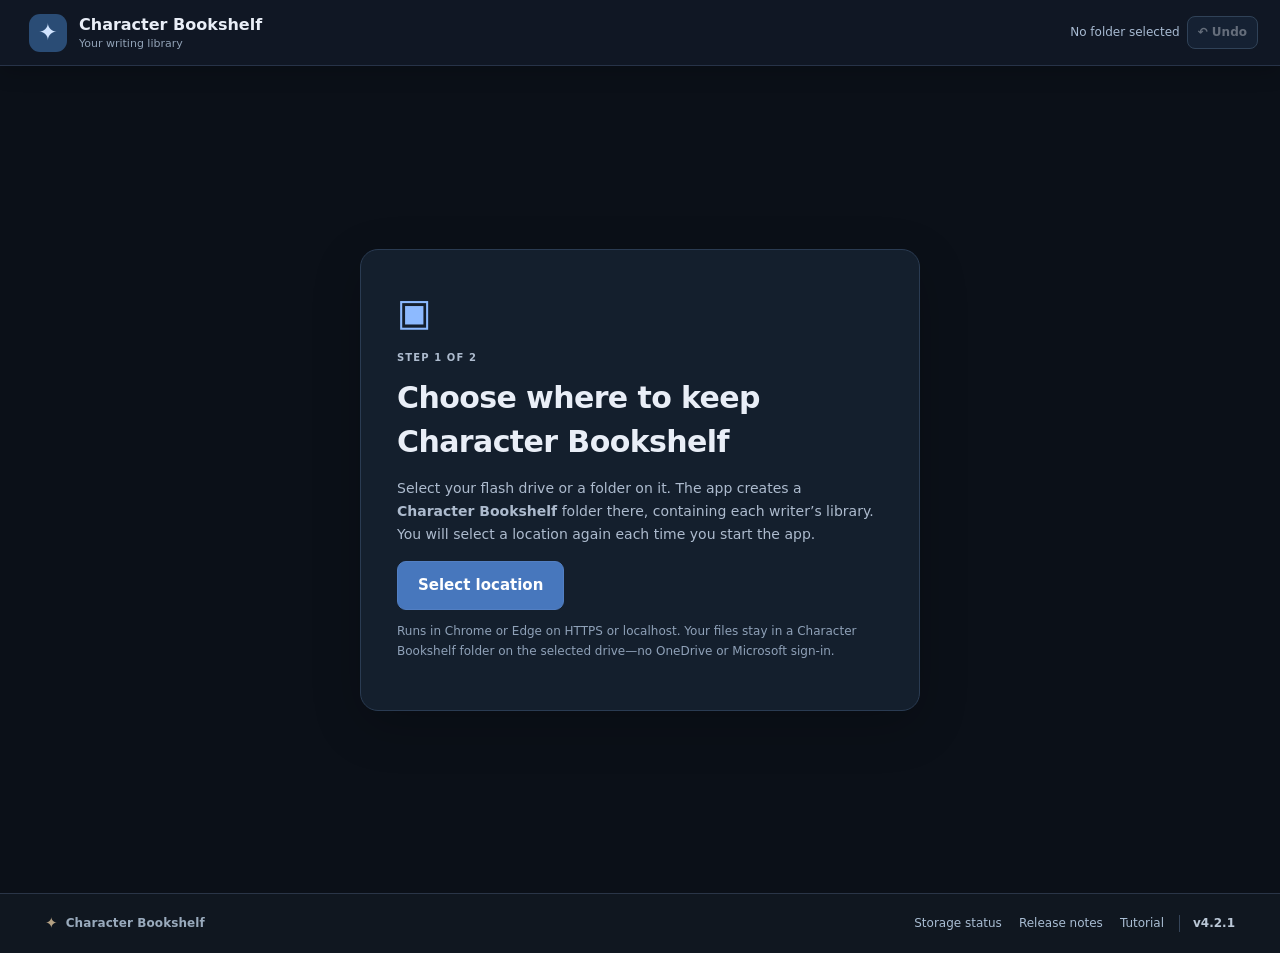
==== index.html @ 82665883 "Add files via upload" ====
<!doctype html>
<html lang="en">
<head>
  <meta charset="utf-8">
  <meta name="viewport" content="width=device-width, initial-scale=1">
  <meta name="theme-color" content="#0b1018">
  <title>Character Bookshelf</title>
  <link rel="stylesheet" href="styles.css?v=4.2.1">
  <script src="app.js?v=4.2.1" defer></script>
  <script src="series-v41.js?v=4.2.1" defer></script>
  <script src="manuscript-v41.js?v=4.2.1" defer></script>
  <script src="features-v412.js?v=4.2.1" defer></script>
  <link rel="stylesheet" href="mobile-v413.css?v=4.2.1">
  <script src="mobile-v413.js?v=4.2.1" defer></script>
  <link rel="stylesheet" href="ui-v414.css?v=4.2.1">
  <script src="ui-v414.js?v=4.2.1" defer></script>
  <link rel="stylesheet" href="maps-host-v420.css?v=4.2.1">
  <script src="maps-host-v420.js?v=4.2.1" defer></script>
</head>
<body>
  <header class="topbar">
    <button class="brand brandHome" id="brandHomeBtn" type="button" title="Return to Bookshelf" aria-label="Return to the current writer’s bookshelf"><span class="brand-icon">✦</span><span class="brandWords"><strong>Character Bookshelf</strong><small>Your writing library</small></span></button>
    <div class="topactions">
      <span id="saveStatus" class="status" role="status" aria-live="polite">No folder selected</span><span id="recoveryMeter" class="recoveryMeter hidden" title="Temporary RAM recovery snapshot usage"></span>
      <button id="storageStatusBtn" class="quiet hidden" type="button" title="View connection, snapshot, and pending saves">◉ Storage status</button>
      <button id="globalSearchBtn" type="button" class="quiet hidden">⌕ Search library</button>
      <button id="refreshViewBtn" type="button" class="quiet hidden" title="Reload this view from your USB folder without starting over">↻ Refresh view</button>
      <button id="undoBtn" type="button" class="undoTopButton" disabled title="Undo the last reversible action on this page">↶ Undo</button>
      <button id="retrySaveBtn" class="warning hidden" type="button">Retry save</button>
      <button id="downloadUnsavedBtn" class="quiet hidden" type="button">Download unsaved profile</button>
      <button id="topSwitchWriterBtn" class="quiet hidden" type="button">⇄ Switch writer</button>
      <button id="backupBtn" class="quiet hidden" type="button">Backup &amp; restore</button>
      <button id="changeFolderBtn" class="quiet hidden" type="button">Change folder</button>
    </div>
  </header>
  <script>
  /* Keep fixed toolbar spacing synchronized with its actual rendered height.
     This is particularly important when buttons wrap on narrow screens. */
  (() => {
    const bar = document.querySelector('.topbar');
    if (!bar) return;
    const updateTopbarHeight = () => {
      const measured = Math.ceil(bar.getBoundingClientRect().height);
      if (measured > 0) document.documentElement.style.setProperty('--bookshelf-topbar-height', measured + 'px');
    };
    if (typeof ResizeObserver !== 'undefined') new ResizeObserver(updateTopbarHeight).observe(bar);
    window.addEventListener('resize', updateTopbarHeight, { passive: true });
    updateTopbarHeight();
  })();
  </script>

  <section id="startup" class="startup">
    <div class="startcard" id="folderStep">
      <div class="stepIcon">▣</div>
      <p class="eyebrow">STEP 1 OF 2</p>
      <h1>Choose where to keep Character Bookshelf</h1>
      <p>Select your flash drive or a folder on it. The app creates a <strong>Character Bookshelf</strong> folder there, containing each writer’s library. You will select a location again each time you start the app.</p>
      <button class="primary large" id="selectFolderBtn" type="button">Select location</button>
      <p class="helper">Runs in Chrome or Edge on HTTPS or localhost. Your files stay in a Character Bookshelf folder on the selected drive—no OneDrive or Microsoft sign-in.</p>
      <p id="folderError" class="errorText hidden" role="alert"></p>
    </div>
    <div class="startcard hidden" id="writerStep">
      <div class="eyebrow">STEP 2 OF 2</div>
      <h1>Who's writing?</h1>
      <p>Library folder: <strong id="folderName"></strong></p>
      <div class="writergrid" id="writerGrid"></div>
      <button id="newWriterBtn" type="button" class="quiet wide">＋ Create writer profile</button>
      <button id="gettingStartedBtn" type="button" class="textButton">▤ Getting Started Tutorial</button>
      <p class="helper">Writer profiles organize files; they are not password-protected accounts.</p>
      <button id="reselectFolderBtn" type="button" class="textButton">Choose a different folder</button>
    </div>
  </section>

  <div id="workspace" class="workspace hidden">
    <aside class="sidebar">
      <div id="editorSideTools" class="editorSideTools">
        <div class="sidebarBlock">
          <div class="eyebrow">CHARACTER PROFILE</div>
          <button class="sideButton" id="editorBackCharactersBtn" type="button">← All characters</button>
          <button class="sideButton" id="editorTreeBtn" type="button">♧ Character tree</button>
          <button class="sideButton" id="editorTimelineBtn" type="button">▦ Timeline</button>
          <button class="sideButton" id="editorBackBookshelfBtn" type="button">▤ Bookshelf</button>
        </div>
        <div class="sidebarBlock">
          <div class="eyebrow">JUMP TO SECTION</div>
          <button type="button" class="sideButton" data-jump="basic">Basic Information</button>
          <button type="button" class="sideButton" data-jump="personality">Personality</button>
          <button type="button" class="sideButton" data-jump="background">Background</button>
          <button type="button" class="sideButton" data-jump="relationships">Relationships</button>
          <button type="button" class="sideButton" data-jump="story">Story Information</button>
          <button type="button" class="sideButton" data-jump="freeform">Freeform Notes</button>
        </div>
        <div class="sidebarBlock">
          <div class="eyebrow">EXPORT THIS CHARACTER</div>
          <button id="exportPdfCharacterBtn" class="sideButton" type="button">↓ PDF / Print</button>
          <button id="exportDocxCharacterBtn" class="sideButton" type="button">↓ Word (.docx)</button>
        </div>
      </div>
      <div class="sidebarLibraryTools">
      <div class="sidebarBlock">
        <div class="eyebrow">WRITER</div>
        <div class="writerHeading"><span class="writerAvatar" id="writerInitial">A</span><strong id="currentWriter">Writer</strong></div>
        <button id="bookshelfBtn" class="sideButton bookshelfNav" type="button">▤ My bookshelf</button>
        <button id="seriesNavBtn" class="sideButton" type="button">◇ Series</button>
        <button id="switchWriterBtn" class="sideButton" type="button">⇄ Switch writer</button>
      </div>
      <div class="sidebarBlock">
        <label class="eyebrow" for="novelSelect">CURRENT NOVEL</label>
        <select id="novelSelect"></select>
        <button id="novelCharactersBtn" class="sideButton" type="button">☷ All characters</button>
        <button id="newNovelBtn" class="sideButton" type="button">＋ New novel</button>
      </div>
      <div class="sidebarBlock">
        <div class="between"><label class="eyebrow" for="searchInput">CHARACTERS</label><span class="count" id="characterCount">0</span></div>
        <input id="searchInput" type="search" placeholder="Search characters…">
        <button id="newCharacterBtn" class="sideButton" type="button">＋ New character</button>
      </div>
      <div id="characterList" class="characterList"></div>
      <div class="sidebarFooter">Files are saved in your selected folder.<br>Unplug your drive only after you see <strong>Saved</strong>.</div>
      </div>
    </aside>
    <main class="mainPanel">
      <section id="bookshelfView" class="bookshelfView hidden" aria-labelledby="shelfTitle">
        <div class="pageKicker">YOUR PERSONAL LIBRARY</div>
        <div class="shelfHeading">
          <div>
            <h1 id="shelfTitle">Your Bookshelf</h1>
            <p id="shelfSubtitle">Your novels, characters, and stories in one place.</p>
          </div>
          <div class="shelfActionGroup"><button id="bookshelfSeriesBtn" class="quiet" type="button">◇ Series</button><button id="bookshelfNewNovelBtn" class="primary" type="button">＋ New novel</button></div>
        </div>
        <section class="recentBox" aria-labelledby="recentHeading"><div class="recentHeading"><h2 id="recentHeading">Recently worked on</h2><span class="muted">Your latest saved characters</span></div><div id="recentCharacters" class="recentGrid"><p class="muted">Loading recent characters…</p></div></section><div id="shelfBooks" class="shelfBooks"></div>
        <div class="shelfHelp">Select a book to open its character collection. Your work remains in the folder you selected.</div>
      </section>
      <section id="seriesView" class="seriesView hidden" aria-labelledby="seriesTitle">
        <nav class="profileNav"><button type="button" id="seriesBackShelfBtn" class="textButton">Bookshelf</button><span class="navSep">/</span><span class="navNow" aria-current="page">Series</span></nav>
        <div class="seriesHeading"><div><p class="pageKicker">CONNECTED BOOKS · ONE WRITER</p><h1 id="seriesTitle">Novel Series</h1><p class="muted">Group books, copy characters independently, and view their combined timelines.</p></div><button id="newSeriesBtn" type="button" class="primary">＋ New series</button></div>
        <nav id="seriesList" class="seriesList" aria-label="Choose a series"></nav>
        <div id="seriesDetails" class="seriesDetails"></div>
      </section>
      <section id="novelView" class="novelView hidden" aria-labelledby="novelViewTitle">
        <button id="novelBackToShelfBtn" class="textButton pageBack" type="button">← Back to bookshelf</button>
        <div class="pageKicker" id="novelViewKicker">NOVEL</div>
        <div class="novelHeading">
          <div>
            <div id="novelTitleControl" class="novelTitleControl"><button id="novelTitleEditBtn" class="novelTitleEditBtn" type="button" title="Edit this novel title"><h1 id="novelViewTitle">Novel</h1><span class="editPencil" aria-hidden="true">✎</span></button><form id="novelTitleEditForm" class="novelTitleEditForm hidden"><input id="novelTitleInput" type="text" maxlength="160" aria-label="New novel title" required><button type="submit" class="primary">Save</button><button type="button" id="novelTitleCancel" class="quiet">Cancel</button></form></div>
            <p id="novelViewSubtitle">Your characters</p>
          </div>
          <div class="novelActions">
            <label class="quiet fileLabel" for="coverInput">↑ Upload cover</label>
            <input id="coverInput" type="file" accept="image/png,image/jpeg,image/webp" hidden>
            <button id="removeCoverBtn" class="quiet" type="button">Remove cover</button>
            <button id="importCharacterNovelBtn" class="quiet" type="button">⇩ Import character</button>
            <button id="novelViewDeleteBookBtn" class="dangerOutline" type="button">Delete book</button>
            <button id="novelViewNewCharacterBtn" class="primary" type="button">＋ New character</button>
          </div>
        </div>
        <div class="collectionHeading"><h2>Characters</h2><label class="gallerySortLabel" for="gallerySort">Sort <select id="gallerySort"><option value="name">Name (A–Z)</option><option value="newest">Recently created</option><option value="updated">Recently updated</option></select></label><button id="novelTreeBtn" class="treeNavButton" type="button">♧ Character tree</button><button id="novelTimelineBtn" class="treeNavButton" type="button">▦ Timeline</button><button id="novelManuscriptBtn" class="treeNavButton" type="button">▤ Manuscript</button><button id="novelNotesBtn" class="treeNavButton" type="button">✎ Novel notes</button><button id="novelWorldMapsBtn" class="treeNavButton" type="button">♧ World maps</button><span id="novelCharacterCount" class="count">0</span><div class="spacer"></div><button id="exportPdfNovelBtn" class="quiet" type="button">↓ Export PDF</button><button id="exportDocxNovelBtn" class="quiet" type="button">↓ Export Word</button></div>
        <div class="characterTagFilter"><label for="galleryTagFilter">Filter by tag</label><select id="galleryTagFilter"><option value="">All characters</option></select></div><div id="characterDropZone" class="fileDropZone smallFileDropZone" role="group" aria-label="Drop a character JSON file"><strong>Drop character JSON here</strong><span>Or select Import character above · review before saving</span></div><div id="characterGallery" class="characterGallery"></div>
      </section>
      <section id="novelNotesView" class="novelNotesView hidden" aria-labelledby="novelNotesTitle">
        <nav class="profileNav"><button id="notesBackBtn" class="textButton" type="button">All characters</button><span class="navSep">/</span><span class="navNow" aria-current="page">Novel Notes</span></nav>
        <div class="notesHeading"><div><p class="pageKicker">NOVEL WORKSPACE</p><h1 id="novelNotesTitle">Novel Notes</h1><p class="muted">General notes for this novel. Stored separately from your manuscript and character profiles.</p></div><button type="button" id="newNovelNoteBtn" class="primary">＋ Add note</button></div>
        <div id="novelNotesList" class="novelNotesList"></div>
      </section>
      <section id="treeView" class="treeView hidden" aria-labelledby="treeViewTitle">
        <div class="treeBreadcrumb">
          <button id="treeShelfBtn" class="textButton" type="button">Bookshelf</button>
          <span class="navSep">/</span>
          <button id="treeCharactersBtn" class="textButton" type="button">All characters</button>
          <span class="navSep">/</span><span>Character tree</span><span class="navSep">/</span><button id="treeTimelineBtn" class="textButton" type="button">Timeline</button>
        </div>
        <div class="treeHeading">
          <div><p class="pageKicker">RELATIONSHIPS · VISUAL MAP</p><h1 id="treeViewTitle">Character Tree</h1>
            <p id="treeIntro">All characters appear automatically. Connect them through their relationship profiles, then arrange them here.</p></div>
          <div class="treeHeadingActions"><button id="exportTreePngBtn" class="quiet" type="button">↓ PNG</button><button id="exportTreePdfBtn" class="quiet" type="button">↓ PDF / Print</button><button id="treeAutoLayoutBtn" class="quiet" type="button">↻ Automatic layout</button></div>
        </div>
        <div class="treeInstructions"><span class="treeDot"></span><span>Drag to move; drop a card onto another card to link them. Click a name to open its profile.</span><span id="treeSaveLabel" class="treeSaveLabel">Layout ready</span></div>
        <div id="treeViewport" class="treeViewport" tabindex="0" aria-label="Scrollable character relationship tree">
          <div id="treeStage" class="treeStage"><svg id="treeLines" xmlns="http://www.w3.org/2000/svg" aria-hidden="true"></svg><div id="treeNodes"></div></div>
        </div>
        <details id="treeLegend" class="treeLegend"><summary>Relationship color legend <span class="legendHint">Show all relationship types</span></summary><div id="treeLegendItems" class="treeLegendItems"></div></details>
        <div class="treeEditPanel">
          <div class="treeEditTitle"><div><h2>Edit connections</h2><p>Connections from the character profiles appear automatically. Set what they mean here, or add and remove connections.</p></div></div>
          <div id="treeConnectionList" class="treeConnectionList"></div>
          <div class="treeConnectForm">
            <label>From character<select id="treeFrom"></select></label>
            <fieldset class="treeTargetsField"><legend>Link to characters (choose as many as you want)</legend><div id="treeTargets" class="treeTargets" role="group" aria-label="Target characters"></div></fieldset>
            <label>Relationship<select id="treeNewType"></select></label>
            <button id="treeConnectBtn" class="primary" type="button">+ Link selected</button>
          </div>
          <p class="treeFootnote">You can link one character to any number of characters. For directional relationships, “parent of” means the first character is the parent of the selected characters. Relationships and notes stay in the characters’ USB JSON files; dragged positions are saved separately in this novel’s <code>character-tree.json</code>.</p>
        </div>
      </section>
      <section id="timelineView" class="timelineView hidden" aria-labelledby="timelineViewTitle">
        <div class="profileNav"><button id="timelineShelfBtn" class="textButton" type="button">Bookshelf</button><span class="navSep">/</span><button id="timelineCharsBtn" class="textButton" type="button">All characters</button><span class="navSep">/</span><button id="timelineTreeBtn" class="textButton" type="button">Character tree</button><span class="navSep">/</span><span>Timeline</span></div>
        <div class="novelHeading"><div><p class="pageKicker">STORY CHRONOLOGY</p><h1 id="timelineViewTitle">Timeline</h1><p>Events added in character profiles appear here automatically. Add your own events, choose the people involved, and set the order.</p></div><button id="addTimelineEventBtn" type="button" class="primary">＋ Add Event</button></div>
        <div class="timelineToolbar"><div class="timelineModes"><button id="timelineAllMode" type="button" class="timelineMode selected">All Characters</button><button id="timelineCharacterMode" type="button" class="timelineMode">By Character</button></div><label id="timelineFilterWrap" class="hidden">Character <select id="timelineCharacterFilter"></select></label><span id="timelineEventCount" class="count"></span></div>
        <div id="timelineEntries" class="timelineEntries"></div>
        <p class="timelineTip">Date is optional. Events with known years are grouped chronologically; within a year, use the arrows to change the order. Relative or undated events are kept in a separate group. No story events are generated from freeform notes automatically.</p>
      </section>
      <section id="manuscriptView" class="manuscriptView hidden" aria-labelledby="manuscriptTitle">
        <nav class="profileNav" aria-label="Manuscript navigation"><button id="manuscriptShelfBtn" class="textButton" type="button">Bookshelf</button><span class="navSep">/</span><button id="manuscriptNovelBtn" class="textButton" type="button">All characters</button><span class="navSep">/</span><span class="navNow" aria-current="page">Manuscript</span></nav>
        <div class="manuscriptHeading"><div><p class="pageKicker">NOVEL REFERENCE · READ ONLY</p><h1 id="manuscriptTitle">Manuscript</h1><p id="manuscriptDescription" class="muted">Read an imported copy. Your working draft stays untouched.</p></div><div class="manuscriptActions"><label class="quiet fileLabel" for="manuscriptFileInput" id="manuscriptImportLabel">↑ Import manuscript</label><input id="manuscriptFileInput" type="file" accept=".docx,.pdf,.txt,application/pdf,text/plain,application/vnd.openxmlformats-officedocument.wordprocessingml.document" hidden><button id="manuscriptRemoveBtn" type="button" class="dangerOutline hidden">Remove copy</button></div></div>
        <div id="manuscriptDropZone" class="fileDropZone" role="group" aria-label="Drop manuscript PDF, Word, or text file"><strong>Drop a manuscript here</strong><span>PDF · DOCX · TXT — or use the Import manuscript button above</span></div>
        <div id="manuscriptEmpty" class="manuscriptEmpty"><div class="bigGlyph">▤</div><h2>No manuscript imported</h2><p>Import a DOCX, PDF, or TXT file to read a separate copy within this novel. Your original remains unchanged.</p><label class="primary fileLabel" for="manuscriptFileInput">↑ Import manuscript</label></div>
        <div id="manuscriptReady" class="manuscriptReady hidden">
          <div class="manuscriptFileInfo"><div><strong id="manuscriptFileName"></strong><span id="manuscriptFileDetails" class="muted"></span></div><span class="readOnlyPill">◈ Read only</span></div>
          <div class="manuscriptReaderShell"><div class="manuscriptMain">
          <div id="manuscriptTextLayout" class="manuscriptTextLayout">
            <aside class="manuscriptChapters"><div class="readerAsideHeading">CONTENTS</div><div id="manuscriptChapters"></div></aside>
            <div class="readingWorkspace"><div class="readingToolbar"><span id="manuscriptChapterIndicator">Reading view</span><div class="readerTextControls"><button id="readerSmallerBtn" type="button" class="quiet" aria-label="Decrease font size">A−</button><button id="readerLargerBtn" type="button" class="quiet" aria-label="Increase font size">A+</button></div></div><div id="manuscriptText" class="manuscriptText" tabindex="0" aria-label="Read-only manuscript text"></div></div>
          </div>
          <div id="manuscriptPdfLayout" class="manuscriptPdfLayout hidden"><div class="readingToolbar"><span>PDF · Original page layout</span><div class="readerPageControls"><label>Page <input id="manuscriptPdfPage" type="number" min="1" value="1" aria-label="PDF page number"></label><button id="manuscriptPdfGo" type="button" class="quiet">Go</button><button id="manuscriptPdfOpen" type="button" class="quiet">Open in new tab</button></div></div><iframe id="manuscriptPdfFrame" title="Read-only PDF manuscript viewer"></iframe><p class="helper">Use the PDF viewer's built-in page and bookmark controls where available.</p></div>
          </div>
          <aside id="manuscriptMentionsPanel" class="manuscriptMentionsPanel" aria-label="Character mentions">
            <div class="readerAsideHeading">CHARACTERS IN THIS NOVEL</div>
            <p id="manuscriptMentionsIntro" class="muted">Select a character to find manuscript mentions.</p>
            <div id="manuscriptCharacterList" class="manuscriptCharacterList"></div>
            <div class="manuscriptMatchesHeading"><strong id="manuscriptMatchCounter">Select a character</strong><div><button id="manuscriptPrevMatch" type="button" class="quiet" disabled aria-label="Previous mention">↑</button><button id="manuscriptNextMatch" type="button" class="quiet" disabled aria-label="Next mention">↓</button></div></div>
            <div id="manuscriptMentionList" class="manuscriptMentionList"></div>
          </aside></div>
          <section id="annotationPanel" class="annotationPanel" aria-label="Manuscript notes">
            <div class="annotationHeading"><h2>Manuscript notes</h2><div><button id="addPassageNote" class="quiet" type="button">＋ Passage note</button><button id="addChapterNote" class="quiet" type="button">＋ Chapter / page note</button><button id="exportAnnotatedBtn" class="quiet" type="button">↓ Export annotated PDF</button></div></div>
            <p class="muted" id="annotationHint">Select text in the manuscript to attach a passage note, or create a chapter note. Notes never modify the source document.</p>
            <div id="annotationList" class="annotationList"></div>
          </section>
          <div id="manuscriptReaderStatus" class="readerStatus" role="status"></div>
        </div>
      </section>
      <section id="librarySearchView" class="librarySearchView hidden" aria-labelledby="librarySearchTitle">
        <div class="profileNav"><button id="searchShelfBtn" class="textButton" type="button">Bookshelf</button><span class="navSep">/</span><span>Search library</span></div>
        <p class="pageKicker">WRITER LIBRARY</p><h1 id="librarySearchTitle">Universal Search</h1>
        <p>Search character names, profile fields, notes, relationships, and timeline events across this writer's books.</p>
        <div class="searchBar"><input id="globalSearchInput" type="search" placeholder="Search characters and events…" aria-label="Search across this writer's library"><button id="runSearchBtn" type="button" class="primary">Search</button></div>
        <div id="searchResults" class="searchResults"><p class="muted">Enter a term to start searching your USB library.</p></div>
      </section>
      <div id="emptyView" class="emptyView">
        <div class="bigGlyph">✦</div>
        <h1 id="emptyTitle">Your writing library</h1>
        <p id="emptyDescription">Create a novel to get started.</p>
        <button id="emptyAction" class="primary" type="button">Create a novel</button>
      </div>
      <section id="editor" class="editor hidden">
        <div class="profileNav">
          <button id="profileShelfBtn" class="textButton" type="button">Bookshelf</button>
          <span class="navSep">/</span>
          <span id="profileBookName" class="navBook">Novel</span>
          <span class="navSep">/</span>
          <button id="profileNovelBtn" class="textButton" type="button">All characters</button>
          <span class="navSep">/</span>
          <button id="profileTreeBtn" class="textButton" type="button">Character tree</button>
          <span class="navSep">/</span><button id="profileTimelineBtn" class="textButton" type="button">Timeline</button>
          <span class="navSep">/</span>
          <span id="profileNavName" class="navNow">Character</span>
        </div>
        <div class="characterHeader">
          <div class="portrait" id="portrait" aria-label="Character portrait"><span class="silhouette">♟</span></div>
          <div class="characterTitle">
            <div class="eyebrow">CHARACTER PROFILE</div>
            <h1 id="characterName">Character</h1>
            <div class="timestamp" id="lastSavedLabel"></div>
            <div class="portraitActions">
              <label class="quiet fileLabel" for="portraitInput">Upload portrait</label>
              <input id="portraitInput" type="file" accept="image/png,image/jpeg,image/webp" hidden>
              <button id="removePortraitBtn" type="button" class="textButton">Remove portrait</button>
            </div>
          </div>
          <div class="profileHeaderActions"><button id="importCharacterProfileBtn" class="quiet" type="button">⇩ Import updates</button><button id="revisionHistoryBtn" class="quiet" type="button">↶ Revision history</button><button id="deleteCharacterBtn" class="dangerText" type="button">Delete character</button></div>
        </div>
        <div id="sections"></div>
      </section>
    </main>
  </div>

  <input id="characterImportFile" type="file" accept=".json,application/json" hidden>
  <dialog id="importMatchDialog" class="importMatchDialog" aria-labelledby="importMatchTitle">
    <div class="dialogBody">
      <h2 id="importMatchTitle">Check possible matches</h2>
      <p id="importMatchDescription" class="helper"></p>
      <div id="importMatchList" class="importMatchList"></div>
      <div class="dialogActions"><button id="importMatchCancel" type="button" class="quiet">Cancel</button><button id="importMatchCreate" type="button" class="primary">Create new instead</button></div>
    </div>
  </dialog>
  <dialog id="importCompareDialog" class="importFullDialog" aria-labelledby="importCompareTitle">
    <div class="importDialogBody">
      <div class="importDialogHeading"><div><p class="eyebrow">CHARACTER IMPORT · REVIEW ONLY</p><h2 id="importCompareTitle">Compare character</h2><p id="importCompareHint" class="helper"></p></div><button id="importCompareClose" type="button" class="quiet">Cancel</button></div>
      <div class="importCompareColumnTitles"><strong>Existing profile <span>(editable draft)</span></strong><strong>Proposed update <span>(read-only · copyable)</span></strong></div>
      <div id="importComparisonFields" class="importComparisonFields"></div>
      <div class="importFooter"><p id="importCompareStatus" role="status">Nothing is saved until you choose Save changes.</p><div class="dialogActions"><button id="importCompareCreateDifferent" type="button" class="quiet">Create as new character</button><button id="importCompareCancel" type="button" class="quiet">Cancel</button><button id="importCompareSave" type="button" class="primary">Save changes to USB</button></div></div>
    </div>
  </dialog>
  <dialog id="importNewDialog" class="importFullDialog" aria-labelledby="importNewTitle">
    <div class="importDialogBody">
      <div class="importDialogHeading"><div><p class="eyebrow">CHARACTER IMPORT · UNSAVED DRAFT</p><h2 id="importNewTitle">New Character Editor</h2><p class="helper">Review and edit these fields. The character is created only when you select Save new character.</p></div><button id="importNewClose" type="button" class="quiet">Cancel</button></div>
      <div id="importNewFields" class="importNewFields"></div>
      <div class="importFooter"><p id="importNewStatus" role="status">No character file has been created.</p><div class="dialogActions"><button id="importNewCancel" type="button" class="quiet">Cancel</button><button id="importNewSave" type="button" class="primary">Save new character</button></div></div>
    </div>
  </dialog>
  <dialog id="deleteWriterDialog" class="deleteDialog" aria-labelledby="deleteWriterHeading">
    <div class="deleteDialogBody">
      <div class="deleteWarningIcon" aria-hidden="true">!</div>
      <h2 id="deleteWriterHeading">Permanently delete writer?</h2>
      <p>Delete <strong id="deleteWriterName"></strong> and every book, character, portrait, timeline, tree, and revision belonging to this writer?</p>
      <p class="deleteWarningText">There is no Undo for this action. Back up this writer first. A failed USB deletion may leave a partially removed folder that needs inspection.</p>
      <label class="deleteWriterLabel">Type the exact writer name to confirm
        <input id="deleteWriterConfirmInput" type="text" autocomplete="off" spellcheck="false" aria-label="Type the exact writer name to delete">
      </label>
      <div class="dialogActions"><button id="cancelDeleteWriterBtn" class="quiet" type="button">Cancel</button><button id="confirmDeleteWriterBtn" class="dangerConfirm" type="button" disabled>Delete writer and all data</button></div>
    </div>
  </dialog>
  <dialog id="nameDialog">
    <form method="dialog" id="nameForm" class="dialogBody">
      <h2 id="nameDialogTitle">New item</h2>
      <label id="nameDialogLabel" for="nameInput">Name</label>
      <input id="nameInput" maxlength="100" required autocomplete="off">
      <p id="nameDialogHint" class="helper"></p>
      <div class="dialogActions">
        <button value="cancel" class="quiet" type="button" id="cancelNameBtn">Cancel</button>
        <button value="ok" class="primary" type="submit">Create</button>
      </div>
    </form>
  </dialog>
  <dialog id="deleteDialog" class="deleteDialog" aria-labelledby="deleteDialogTitle" aria-describedby="deleteDialogDescription">
    <div class="deleteDialogBody">
      <div class="deleteWarningIcon" aria-hidden="true">!</div>
      <h2 id="deleteDialogTitle">Are you sure?</h2>
      <p id="deleteDialogDescription"></p>
      <p class="deleteWarningText">This action is permanent. Files deleted from the flash drive may not be recoverable. Make a backup first if you might need them again.</p>
      <div class="dialogActions">
        <button id="cancelDeleteBtn" class="quiet" type="button">Cancel</button>
        <button id="confirmDeleteBtn" class="dangerConfirm" type="button">Yes, delete</button>
      </div>
    </div>
  </dialog>
  <dialog id="treeDropDialog" class="treeDropDialog" aria-labelledby="treeDropTitle" aria-describedby="treeDropDescription">
    <div class="dialogBody">
      <h2 id="treeDropTitle">Link these characters?</h2>
      <p id="treeDropDescription"></p>
      <label for="treeDropType">Relationship</label>
      <select id="treeDropType"></select>
      <div class="dialogActions">
        <button id="treeDropCancel" type="button" class="quiet">Cancel</button>
        <button id="treeDropConfirm" type="button" class="primary">Link characters</button>
      </div>
      <p class="helper">The dragged card returns to its original position so cards don't overlap. Connections save to the USB folder.</p>
    </div>
  </dialog>
  <dialog id="annotationEditDialog" class="backupDialog" aria-labelledby="annotationDialogTitle"><form id="annotationEditForm" class="dialogBody"><h2 id="annotationDialogTitle">Add manuscript note</h2><p id="annotationAnchorPreview" class="helper"></p><label for="annotationTextInput">Your note</label><textarea id="annotationTextInput" rows="5" maxlength="30000" required></textarea><div class="dialogActions"><button type="button" id="annotationCancel" class="quiet">Cancel</button><button type="submit" class="primary">Save note</button></div></form></dialog>
  <dialog id="timelineEventDialog" class="timelineEventDialog" aria-labelledby="timelineDialogHeading">
    <form id="timelineEventForm" class="dialogBody">
      <h2 id="timelineDialogHeading">Add Timeline Event</h2>
      <div class="timelineFormGrid"><label class="wide">Event title<input id="eventTitleInput" maxlength="180" required placeholder="Event title"></label><label>Year (optional)<input id="eventYearInput" type="number" min="-9999" max="9999" placeholder="2008"></label><label>Date or relative time<input id="eventDateInput" maxlength="100" placeholder="July 12, or three days later"></label></div>
      <fieldset class="eventCharacterField"><legend>Characters involved (choose any)</legend><div id="eventCharacterChoices" class="eventCharacterChoices"></div></fieldset>
      <label>Event notes<textarea id="eventNotesInput" rows="4" placeholder="Describe this event…"></textarea></label>
      <div class="dialogActions"><button id="cancelEventBtn" type="button" class="quiet">Cancel</button><button class="primary" type="submit">Save event</button></div>
    </form>
  </dialog>
  <dialog id="revisionCompareDialog" class="revisionCompareDialog" aria-labelledby="revisionCompareHeading"><div class="dialogBody"><h2 id="revisionCompareHeading">Compare character revisions</h2><p class="helper">View saved snapshots side by side. Comparing never changes USB files.</p><div class="revisionSelectors"><label>Older / left<select id="compareRevisionLeft"></select></label><label>Newer / right<select id="compareRevisionRight"></select></label></div><div id="revisionCompareBody" class="revisionCompareBody"></div><div class="dialogActions"><button id="closeRevisionCompareBtn" class="quiet" type="button">Close comparison</button></div></div></dialog>
  <dialog id="storageStatusDialog" class="backupDialog" aria-labelledby="storageStatusHeading">
    <div class="dialogBody">
      <h2 id="storageStatusHeading">Storage &amp; recovery status</h2>
      <p class="helper">The recovery snapshot exists only while this tab is open; browser reload or closing destroys it. Imported manuscript copies are excluded from RAM recovery; they remain in regular writer ZIP backups. Keep your original manuscripts.</p>
      <div id="storageStatusDetails" class="storageStatusDetails"></div>
      <div class="backupReminderRow"><label for="backupReminderDays">Remind me to export a writer ZIP</label>
        <select id="backupReminderDays"><option value="0">Never</option><option value="1">Every day</option><option value="7">Every 7 days</option><option value="14">Every 14 days</option><option value="30">Every 30 days</option></select></div>
      <p id="lastBackupExportLabel" class="helper"></p>
      <p class="helper">Backup reminder preferences and last download initiation are stored in this browser only. They do not confirm that a downloaded ZIP was copied to another device.</p>
      <div class="dialogActions"><button id="closeStorageStatusBtn" type="button" class="primary">Close</button></div>
    </div>
  </dialog>
  <dialog id="recoveryDialog" class="backupDialog" aria-labelledby="recoveryHeading">
    <div class="dialogBody"><h2 id="recoveryHeading">Storage recovery</h2>
      <p id="recoveryReason" class="errorText"></p>
      <p class="helper">Emergency Save copies available files from this tab's memory into a NEW recovery folder. It does not overwrite or reconnect the original library. If a full snapshot is unavailable, only the current writer's recoverable files are copied. Imported manuscript copies and World Maps source images are never included in RAM recovery; re-import/re-link originals or use a regular writer ZIP backup.</p>
      <p class="helper">Do not reload the browser until the recovery is saved somewhere safe. An incomplete recovery is not a backup.</p>
      <p id="recoverySaveStatus" role="status" class="recoverySaveStatus"></p>
      <div class="dialogActions recoveryActions">
        <button id="downloadRecoveryReportBtn" type="button" class="quiet hidden">↓ Download recovery report</button>
        <button id="closeRecoveryDialogBtn" type="button" class="quiet">Keep working</button>
        <button id="saveRecoveryElsewhereBtn" type="button" class="primary">Save to another location</button><button id="openRecoveredLibraryBtn" type="button" class="quiet hidden">Open recovered copy</button>
      </div>
    </div>
  </dialog>
  <dialog id="backupDialog" class="backupDialog" aria-labelledby="backupDialogTitle"><div class="dialogBody"><h2 id="backupDialogTitle">Backup &amp; restore</h2><p class="helper">Writer ZIPs include all books, character JSON, pictures, timelines, trees, and revision files. They stay on your computer.</p><div class="backupActions"><button id="exportWriterZipBtn" class="primary" type="button">↓ Export selected writer ZIP</button><button id="restoreWriterZipBtn" class="quiet" type="button">↑ Restore writer from ZIP</button><button id="copyLibraryFolderBtn" class="quiet" type="button">▣ Copy full library to another folder (legacy backup)</button></div><p id="backupDialogStatus" class="helper" role="status"></p><div class="dialogActions"><button id="closeBackupBtn" class="quiet" type="button">Close</button></div></div></dialog>
  <input id="writerBackupFileInput" type="file" accept=".zip,application/zip" hidden>
  <dialog id="restorePreviewDialog" class="backupDialog" aria-labelledby="restorePreviewHeading"><div class="dialogBody"><h2 id="restorePreviewHeading">Review writer backup</h2><p id="restorePreviewDetails"></p><p class="helper">Restoration creates a NEW writer profile; it never overwrites your existing writer or character files. Confirm only after checking the details.</p><label class="restoreNameLabel">Name for restored writer<input id="restoreWriterName" type="text" maxlength="100" placeholder="Writer name (Restored)"></label><p id="restorePreviewStatus" class="helper" role="status"></p><div class="dialogActions"><button id="cancelRestoreBtn" class="quiet" type="button">Cancel</button><button id="confirmRestoreBtn" class="primary" type="button">Restore as separate writer</button></div></div></dialog>
  <dialog id="revisionHistoryDialog" class="revisionHistoryDialog" aria-labelledby="revisionHistoryHeading"><div class="dialogBody"><h2 id="revisionHistoryHeading">Character Revision History</h2><p class="helper">Saved snapshots from earlier editing sessions. Restoring a revision first backs up your current profile.</p><div id="revisionHistoryList" class="revisionHistoryList"></div><div class="dialogActions"><button id="closeRevisionsBtn" type="button" class="quiet">Close</button></div></div></dialog>
  <footer class="appFooter" id="appFooter">
    <div class="footerBrand"><span class="footerSymbol" aria-hidden="true">✦</span> Character Bookshelf</div>
    <div class="footerLinks"><button id="footerStorageBtn" type="button" class="footerLink">Storage status</button><button id="releaseNotesBtn" type="button" class="footerLink">Release notes</button><button id="footerTutorialBtn" type="button" class="footerLink">Tutorial</button><span id="footerVersion" class="footerVersion">v4.2.1</span></div>
  </footer>
  <dialog id="tutorialDialog" class="tutorialDialog" aria-labelledby="tutorialDialogTitle">
    <div class="tutorialDialogBar"><strong id="tutorialDialogTitle">Getting Started · Character Bookshelf</strong><div><button id="tutorialPopBtn" type="button" class="quiet">↗ Pop out</button><button id="tutorialCloseBtn" type="button" class="primary">Close</button></div></div>
    <iframe id="tutorialFrame" title="Character Bookshelf illustrated tutorial" loading="lazy" src="tutorial.html?v=4.2.1"></iframe>
  </dialog>
  <dialog id="releaseHistoryDialog" class="releaseHistoryDialog" aria-labelledby="releaseHistoryTitle"><div class="dialogBody"><div class="releaseHistoryHeading"><div><p class="pageKicker">APPLICATION HISTORY</p><h2 id="releaseHistoryTitle">Release notes</h2></div><button id="closeReleaseHistoryBtn" type="button" class="quiet">Close</button></div><p class="helper">The evolution of Character Bookshelf, beginning with its first working USB release.</p><div id="releaseHistoryList" class="releaseHistoryList"></div></div></dialog>
  <!-- Dedicated in-app page: not a dialog. The writer's authorized directory handle remains in the parent tab. -->
  <section id="worldMapsHostPage" class="cb-maps-page" aria-label="World Maps workspace" hidden>
    <iframe id="worldMapsHostFrame" title="World Maps workspace" allow="clipboard-write"></iframe>
  </section>
  <div id="toast" class="toast hidden" role="alert"></div>
</body>
</html>
---- styles.css ----
:root{font:14px/1.45 Inter,ui-sans-serif,system-ui,-apple-system,Segoe UI,sans-serif;color:#e9eef7;background:#0b1018;color-scheme:dark}*{box-sizing:border-box}body{margin:0}button,input,textarea,select{font:inherit}button{cursor:pointer}button:disabled{opacity:.4;cursor:default}button:focus-visible,input:focus-visible,textarea:focus-visible,select:focus-visible{outline:2px solid #96b8fa;outline-offset:2px}button{transition:background .12s ease}.hidden{display:none!important}.topbar{height:74px;display:flex;justify-content:space-between;align-items:center;padding:10px 26px;background:#111925;border-bottom:1px solid #273348;gap:14px}.brand{display:flex;align-items:center;gap:12px}.brand-icon{width:38px;height:38px;border-radius:11px;background:#2a4c75;display:grid;place-items:center;color:#d1e4ff;font-size:23px}.brand strong{font-size:16px;display:block}.brand small{font-size:11px;color:#91a2b7;display:block}.topactions{display:flex;align-items:center;gap:10px;flex-wrap:wrap;justify-content:flex-end}.status{color:#a8bbd3;font-size:12px}.status[data-kind="bad"]{color:#ff9da7}.status[data-kind="busy"]{color:#edcd85}.primary,.quiet,.warning,.sideButton{border:1px solid #35475d;border-radius:9px;padding:9px 13px;font-weight:600}.primary{background:#4777bd;color:white;border-color:#527fc3}.primary:hover{background:#5389d0}.quiet,.sideButton{background:#1a2839;color:#dbe6f5}.quiet:hover,.sideButton:hover{background:#293b52}.warning{background:#854f22;color:white}.textButton{background:transparent;border:0;color:#a1c6fb;padding:6px 0}.textButton:hover{text-decoration:underline}.large{padding:13px 20px;font-size:15px}.wide{width:100%}.startup{min-height:calc(100vh - 74px);display:grid;place-items:center;padding:32px 16px}.startcard{max-width:560px;width:100%;background:#141f2d;border:1px solid #2a3b52;border-radius:18px;padding:36px;box-shadow:0 15px 50px #0003}.startcard h1{font-size:30px;letter-spacing:-.6px;margin:6px 0 12px}.startcard>p{color:#adbbce;line-height:1.65}.stepIcon{font-size:37px;color:#8dbaff}.eyebrow{font-weight:760;color:#91a7c2;letter-spacing:1.1px;font-size:10px}.helper{color:#8fa1b8!important;font-size:12px;line-height:1.6}.errorText{color:#f6a9b2!important}.writergrid{display:grid;grid-template-columns:repeat(auto-fit,minmax(155px,1fr));gap:12px;margin:23px 0 16px}.writerCard{border:1px solid #354c69;border-radius:12px;background:#1a2a3c;color:#eaf2ff;min-height:118px;display:flex;align-items:center;justify-content:center;flex-direction:column;gap:9px;font-size:15px;font-weight:700}.writerCard:hover{background:#284263}.writerAvatar{display:grid;place-items:center;background:#405b7d;border-radius:50%;width:34px;height:34px;font-weight:750;color:#f7faff}.writerCard .writerAvatar{width:46px;height:46px;font-size:18px}.workspace{display:flex;min-height:calc(100vh - 74px)}.sidebar{width:278px;flex:none;background:#111a26;border-right:1px solid #2a3648;display:flex;flex-direction:column}.sidebarBlock{padding:18px 17px 9px}.sidebarBlock select,.sidebarBlock input{margin-top:9px;width:100%}.writerHeading{display:flex;align-items:center;gap:10px;margin:11px 0}.sideButton{width:100%;text-align:left;margin-top:9px}.between{display:flex;justify-content:space-between;align-items:center}.count,.timestamp{font-size:12px;color:#91a2b6}.characterList{padding:8px 10px;overflow-y:auto;flex:1}.characterItem{display:flex;gap:10px;align-items:center;padding:11px 12px;border:0;background:transparent;color:#c2d1e3;border-radius:9px;width:100%;text-align:left}.characterItem:hover{background:#1c2b40}.characterItem.active{background:#254364;color:white}.characterItem .mini{width:31px;height:31px;display:grid;place-items:center;border-radius:50%;background:#31445a;font-size:12px;font-weight:750}.characterItem .cut{overflow:hidden;text-overflow:ellipsis;white-space:nowrap}.sidebarFooter{border-top:1px solid #28364a;color:#8d9fb7;padding:16px;font-size:11px;line-height:1.7}.mainPanel{flex:1;min-width:0;max-width:1300px;padding:34px clamp(20px,5vw,65px) 90px;margin:0 auto}.emptyView{text-align:center;max-width:520px;margin:12vh auto}.emptyView .bigGlyph{font-size:60px;color:#8bb0e5}.emptyView h1{font-size:30px;margin:12px 0}.emptyView p{color:#a5b6c9;line-height:1.6}.editor{max-width:950px;margin:0 auto}.characterHeader{display:flex;align-items:center;gap:20px;padding-bottom:24px;margin-bottom:22px;border-bottom:1px solid #293b50}.portrait{width:108px;height:108px;border-radius:16px;flex:none;display:grid;place-items:center;overflow:hidden;background:#1b2d42;border:1px solid #364f6b}.portrait .silhouette{font-size:55px;color:#819bb8}.portrait img{width:100%;height:100%;object-fit:cover}.characterTitle{flex:1}.characterTitle h1{font-size:30px;margin:5px 0}.portraitActions{display:flex;gap:12px;align-items:center;margin-top:13px}.fileLabel{display:inline-block;font-size:12px;padding:7px 10px;cursor:pointer}.dangerText{background:transparent;border:0;color:#f0a5af;align-self:flex-start}.section{background:#141f2e;border:1px solid #2b3c52;border-radius:12px;margin-bottom:14px;overflow:hidden}.section summary{list-style:none;cursor:pointer;display:flex;justify-content:space-between;align-items:center;padding:17px 20px;font-size:15px;font-weight:700}.section summary::-webkit-details-marker{display:none}.section[open] summary{border-bottom:1px solid #293b50}.sectionBody{padding:20px}.fields{display:grid;grid-template-columns:1fr 1fr;gap:17px}.field{display:flex;flex-direction:column;gap:7px}.field.wide{grid-column:1/-1}.field label{font-size:12px;color:#b6c7dc;font-weight:650}input,select,textarea{background:#0c1623;color:#ebf3ff;border:1px solid #334a64;border-radius:8px;padding:10px 11px;min-width:0}textarea{resize:vertical;min-height:80px;line-height:1.5}.notes{border-top:1px solid #2b3d53;padding-top:17px;margin-top:18px}.notes textarea{width:100%;min-height:110px}.relationshipRow{display:flex;gap:10px;align-items:center;flex-wrap:wrap;padding:11px;margin:9px 0;border:1px solid #35485e;border-radius:9px;background:#1b2b3e}.relationshipRow textarea{flex:1;min-width:150px;min-height:55px}.linkButton{border:0;background:transparent;color:#aaccff;font-weight:700}.removeButton{background:transparent;border:0;color:#f0a2aa}.relationPicker{display:flex;gap:9px;margin-top:12px}.relationPicker select{flex:1}.muted{font-size:12px;color:#94a9c1}.toast{position:fixed;bottom:18px;right:18px;max-width:410px;border-radius:11px;padding:14px 17px;background:#36597e;color:white;z-index:10;box-shadow:0 10px 35px #0008}.toast.error{background:#893f50}.emptyList{font-size:12px;color:#94a9c1;padding:15px 10px}dialog{border:1px solid #3b516d;border-radius:14px;background:#162437;color:#ebf2fb;width:min(94vw,490px);box-shadow:0 22px 65px #0009}dialog::backdrop{background:#030812c7}.dialogBody{padding:18px}.dialogBody h2{font-size:22px;margin:0 0 14px}.dialogBody label{display:block;font-size:12px;font-weight:700;margin-bottom:7px}.dialogBody input{width:100%}.dialogActions{display:flex;gap:10px;justify-content:flex-end;margin-top:22px}@media(max-width:750px){.topbar{height:auto;padding:12px 15px;align-items:flex-start}.topactions{gap:6px}.status{width:100%;text-align:right}.workspace{flex-direction:column}.sidebar{width:auto;border-right:0;border-bottom:1px solid #2a3648}.sidebarBlock{padding:10px 15px}.characterList{display:flex;flex-direction:row;overflow-x:auto}.characterItem{min-width:140px}.sidebarFooter{display:none}.mainPanel{padding:24px 15px}.characterHeader{gap:12px}.portrait{width:80px;height:80px}.characterTitle h1{font-size:22px}.fields{grid-template-columns:1fr}.startcard{padding:24px}.relationPicker{flex-wrap:wrap}}

/* Version 2 — writer bookshelf, all-characters gallery, and profile breadcrumbs */
.bookshelfView,.novelView{max-width:1100px;margin:0 auto;animation:pageReveal .18s ease-out}
@keyframes pageReveal{from{opacity:.7;transform:translateY(5px)}to{opacity:1;transform:translateY(0)}}
.pageKicker{font-size:11px;letter-spacing:2px;font-weight:750;color:#90b4e2;margin:5px 0 9px}
.shelfHeading,.novelHeading{display:flex;gap:20px;align-items:flex-start;justify-content:space-between;margin-bottom:32px}
.shelfHeading h1,.novelHeading h1{font-size:clamp(29px,4vw,39px);letter-spacing:-1px;line-height:1.15;margin:0 0 10px}
.shelfHeading p,.novelHeading p{color:#a4b7d0;margin:0;font-size:14px}
.shelfHeading .primary,.novelHeading .primary{flex:none;margin-top:5px}
.shelfBooks{padding:12px 0 18px}
.bookShelf{position:relative;padding:0 17px 24px;margin-bottom:25px}
.bookShelfRow{display:flex;align-items:end;justify-content:flex-start;gap:clamp(12px,2.8vw,29px);min-height:249px;padding:10px 20px 0}
.shelfPlank{height:22px;background:linear-gradient(180deg,#35445a 0%,#27364b 33%,#192838 100%);border:1px solid #53657b;border-bottom-color:#101823;box-shadow:0 13px 16px #0009;border-radius:3px 3px 5px 5px;position:relative;z-index:1}
.shelfPlank:after{content:"";position:absolute;top:4px;left:0;right:0;border-top:1px solid #8795aa3b}
.bookCover{--bookMain:#36506c;--bookLight:#527a9d;position:relative;flex:0 1 155px;min-width:88px;max-width:155px;height:214px;background:linear-gradient(126deg,#111927 0 6%,var(--bookMain) 7%,var(--bookLight) 82%,#152b40 100%);color:#f4efe5;border:1px solid #91a5b66b;box-shadow:inset 6px 0 6px #09131d9c,inset -3px 0 4px #050d16a0,5px 9px 12px #000a;border-radius:2px 6px 5px 2px;padding:0;text-align:left;transform-origin:bottom center;transition:transform .15s ease,filter .15s ease}
.bookCover:hover{transform:translateY(-7px);filter:brightness(1.14)}
.bookCover:focus-visible{outline:3px solid #95c4ff;outline-offset:4px}
.bookVariant1{--bookMain:#56455d;--bookLight:#826787}.bookVariant2{--bookMain:#385852;--bookLight:#5c8c7c}.bookVariant3{--bookMain:#61503c;--bookLight:#977d54}.bookVariant4{--bookMain:#3e4a70;--bookLight:#697cac}.bookVariant5{--bookMain:#604347;--bookLight:#996e6d}
.bookFront{display:flex;flex-direction:column;align-items:center;justify-content:space-between;padding:24px 12px 20px 15px;height:100%;position:relative;text-align:center;overflow:hidden}
.bookFront:before{content:"";position:absolute;inset:11px 10px 12px 14px;border:1px solid #d7cdb15e;pointer-events:none}
.bookOrnament{font-size:24px;color:#e8d5ad;opacity:.75}
.bookTitle{position:relative;z-index:1;font-size:clamp(12px,1.35vw,17px);line-height:1.2;letter-spacing:.5px;font-weight:800;overflow-wrap:anywhere;text-shadow:0 2px 4px #0006}
.bookFooter{position:relative;color:#ebe3d8aa;letter-spacing:1.1px;font-size:7px;font-weight:700}
.shelfHelp{color:#91a7c1;font-size:12px;margin:2px 10px 22px}
.noBooks,.noCharacters{padding:60px 12px;text-align:center;color:#a1b3c8;border:1px dashed #344963;border-radius:14px;background:#141f2a}
.noBooks .bigGlyph,.noCharacters .bigGlyph{display:block;font-size:44px;color:#7096c1}
.pageBack{display:inline-block;margin:-5px 0 25px;font-size:13px}
.collectionHeading{display:flex;align-items:center;gap:13px;border-bottom:1px solid #293b50;padding-bottom:12px;margin-bottom:21px}
.collectionHeading h2{font-size:18px;margin:0}
.characterGallery{display:grid;grid-template-columns:repeat(auto-fill,minmax(168px,1fr));gap:17px}
.characterCard{border-radius:12px;background:#152334;border:1px solid #30445e;color:#eaf2ff;overflow:hidden;text-align:left;padding:0;display:flex;flex-direction:column;transition:transform .15s ease,border-color .15s ease,background .15s ease;min-height:218px}
.characterCard:hover{border-color:#648fca;background:#1d3047;transform:translateY(-3px)}
.characterCard:focus-visible{outline:2px solid #9ec7fc;outline-offset:3px}
.galleryPortrait{height:148px;display:grid;place-items:center;background:radial-gradient(ellipse at 50% 20%,#385675 0,#233850 47%,#142332 100%);overflow:hidden;border-bottom:1px solid #364a61}
.gallerySilhouette{font-size:76px;line-height:1;color:#8aabca;opacity:.7}
.galleryPortrait img{width:100%;height:100%;object-fit:cover}
.galleryBody{padding:12px 14px;display:flex;flex-direction:column;gap:3px;min-width:0}
.galleryName{font-size:15px;font-weight:730;overflow-wrap:anywhere}
.galleryRole{font-size:12px;color:#a7b8cd;overflow-wrap:anywhere}
.noCharacters{grid-column:1/-1}
.noCharacters h3{color:#dae5f4;margin:8px 0 3px}
.profileNav{display:flex;align-items:center;gap:9px;flex-wrap:wrap;margin:-10px 0 28px;color:#a4b9d6;font-size:13px}
.profileNav .textButton{font-size:13px}
.navSep{color:#5e728c}.navBook{color:#a3b3c9}.navNow{color:#eff4fb;font-weight:700}
.navSelected{background:#2b4666!important;border-color:#567ca6!important;color:#f3f8ff!important}
@media(max-width:750px){.shelfHeading,.novelHeading{margin-bottom:19px}.bookShelf{padding:0 0 20px}.bookShelfRow{gap:10px;padding:6px 7px 0;min-height:198px}.bookCover{height:170px;min-width:69px}.bookFront{padding:18px 7px 15px 10px}.bookTitle{font-size:12px}.bookOrnament{font-size:18px}.bookFooter{font-size:6px}.characterGallery{grid-template-columns:repeat(auto-fill,minmax(130px,1fr));gap:12px}.galleryPortrait{height:120px}.shelfHeading .primary,.novelHeading .primary{font-size:12px;padding:8px 10px}}

/* v3: galleries are full-width; profile sidebar is a table of contents and exports. */
.workspace.galleryMode .sidebar{display:none}
.workspace.galleryMode .mainPanel{width:100%;max-width:none;padding-left:clamp(18px,5vw,76px);padding-right:clamp(18px,5vw,76px)}
.workspace.editorMode .sidebarLibraryTools{display:none}
.workspace:not(.editorMode) .editorSideTools{display:none}
.workspace.editorMode .sidebar{position:sticky;top:0;align-self:flex-start;height:calc(100vh - 74px);overflow-y:auto}
.editorSideTools .sideButton{margin:3px 0;text-align:left}
.section{scroll-margin-top:20px}
.collectionHeading .spacer{flex:1}
.collectionHeading .quiet{font-size:12px;padding:8px 10px;white-space:nowrap}
@media(max-width:750px){.workspace.editorMode .sidebar{height:auto;position:static}.workspace.galleryMode .mainPanel{padding:21px 15px}.editorSideTools .sidebarBlock:nth-child(2){display:none}.collectionHeading{flex-wrap:wrap}.collectionHeading .spacer{display:none}}

/* v3.2: deliberate, confirmed deletion of characters and books */
.novelActions{display:flex;align-items:center;justify-content:flex-end;flex-wrap:wrap;gap:10px}
.dangerOutline{background:#2b1d27;color:#ffd2d6;border:1px solid #87505b;border-radius:8px;padding:10px 13px;font-weight:650}
.dangerOutline:hover{background:#492631;border-color:#b76e7b}
.bookTile{position:relative;display:flex;flex:0 1 155px;min-width:88px;max-width:155px}
.bookTile>.bookCover{width:100%;min-width:0;max-width:none;flex:1}
.bookDeleteBtn,.characterDeleteBtn{position:absolute;z-index:3;right:7px;top:7px;width:29px;height:29px;background:#111d2aee;color:#ffd2d7;border:1px solid #af7c85;border-radius:7px;display:grid;place-items:center;font-weight:800;font-size:19px;line-height:1;box-shadow:0 2px 9px #0009}
.bookDeleteBtn:hover,.characterDeleteBtn:hover{background:#6d2c3c;color:#fff;border-color:#e9a9b5}
.characterTile{position:relative;min-width:0}
.characterTile>.characterCard{width:100%;height:100%}
.deleteDialog{width:min(94vw,510px);padding:0;border:1px solid #85505b}
.deleteDialogBody{padding:24px}
.deleteDialog h2{font-size:23px;margin:7px 0 12px}
.deleteDialog p{color:#d9e4f2;line-height:1.6}
.deleteWarningIcon{height:34px;width:34px;display:grid;place-items:center;border-radius:100%;background:#602d3c;color:#ffe2e5;font-weight:900;font-size:21px}
.deleteWarningText{background:#301f2a;border:1px solid #684253;border-radius:8px;padding:12px;color:#ffcbd0!important;font-size:12px}
.dangerConfirm{background:#af384d;color:#fff;border:1px solid #ce5a69;border-radius:8px;padding:10px 14px;font-weight:750}
.dangerConfirm:hover{background:#c7485d}
@media(max-width:750px){.bookTile{min-width:69px}.novelActions{gap:6px}.novelActions>*{font-size:12px;padding:8px 9px}}


/* v3.3: Character Tree. The visual map is editable and stored next to this novel's files. */
.treeView{max-width:1240px;margin:0 auto;animation:pageReveal .18s ease-out}
.treeBreadcrumb{display:flex;gap:10px;align-items:center;color:#91a9c8;font-size:13px;margin:0 0 22px;flex-wrap:wrap}
.treeHeading{display:flex;justify-content:space-between;align-items:center;gap:20px;margin-bottom:19px}
.treeHeading h1{font-size:clamp(28px,4vw,40px);margin:0 0 8px;letter-spacing:-.7px}
.treeHeading p:not(.pageKicker){color:#a5bad2;margin:0;max-width:650px}
.treeInstructions{display:flex;align-items:center;gap:9px;color:#b8c8da;font-size:12px;background:#152438;border:1px solid #304661;border-radius:10px 10px 0 0;padding:13px 16px;flex-wrap:wrap}
.treeDot{width:9px;height:9px;flex:none;border-radius:50%;background:#8eb6e8;box-shadow:0 0 0 3px #8eb6e833}
.treeSaveLabel{color:#8db4cc;margin-left:auto}
.treeSaveLabel[data-kind=busy]{color:#e8ca8a}.treeSaveLabel[data-kind=bad]{color:#f6a2b1}
.treeViewport{overflow:auto;min-height:330px;max-height:70vh;background-color:#101c2b;background-image:radial-gradient(#4c647a50 .7px,transparent .8px);background-size:19px 19px;border:1px solid #304661;border-top:0;border-radius:0 0 12px 12px;scrollbar-color:#415874 #111b29}
.treeStage{position:relative;min-width:880px;min-height:320px;isolation:isolate}
#treeLines{position:absolute;inset:0;pointer-events:none;overflow:visible;z-index:1}
#treeNodes{position:absolute;inset:0;z-index:2;pointer-events:none}
.treeNode{position:absolute;width:180px;min-height:94px;background:linear-gradient(155deg,#243b57,#172739);border:1px solid #6182a2;border-radius:12px;box-shadow:0 10px 25px #03070e80;pointer-events:auto;padding:9px;display:flex;flex-direction:column;gap:5px}
.treeNode:focus-within{border-color:#a1cbff}
.treeNodeHead{display:flex;align-items:center;justify-content:space-between;gap:5px}
.treeNodeHandle{touch-action:none;user-select:none;cursor:grab;border:1px solid #465f78;background:#192d44;color:#b6cdeb;border-radius:6px;letter-spacing:2px;padding:3px 8px;font-size:12px}
.treeNodeHandle:active{cursor:grabbing}
.treeNodeRole{font-size:10px;color:#9fb4cc;white-space:nowrap;text-overflow:ellipsis;overflow:hidden;max-width:110px}
.treeNodeOpen{font-weight:750;font-size:15px;line-height:1.2;text-align:left;border:0;background:none;color:#ecf3ff;overflow-wrap:anywhere;padding:3px 2px}
.treeNodeOpen:hover{text-decoration:underline;color:#b6d5ff}
.treeNodeCaption{font-size:11px;color:#8fa9c2;margin:0 2px}
.treeEdge{fill:none;stroke-width:2.2;opacity:.85}
.treeEdgeOther{stroke-dasharray:7 6;opacity:.65}
.treeEdgeLabel{font-size:11px;font-weight:700;paint-order:stroke;stroke:#101c2b;stroke-width:6px;stroke-linejoin:round}
.treeEditPanel{background:#142233;border:1px solid #2d4059;border-radius:13px;margin-top:22px;padding:20px}
.treeEditTitle h2{margin:0 0 5px;font-size:18px}
.treeEditTitle p{margin:0 0 15px;color:#a0b2c8;font-size:13px}
.treeConnectionList{display:grid;gap:8px;margin-bottom:16px}
.treeConnectionRow{display:flex;align-items:center;gap:10px;flex-wrap:wrap;background:#192c40;border:1px solid #344b66;border-radius:9px;padding:10px}
.treeConnectionNames{flex:1;min-width:210px;font-weight:700}
.treeConnectionRow select{max-width:225px;min-width:150px}
.treeRemoveBtn{background:transparent;border:1px solid #805368;border-radius:7px;color:#ffbdc8;padding:9px}
.treeRemoveBtn:hover{background:#542b3d}
.treeConnectForm{display:grid;grid-template-columns:1fr 1fr 1fr auto;gap:10px;align-items:end;margin-top:12px;padding-top:17px;border-top:1px solid #2f435b}
.treeConnectForm label{font-size:11px;color:#b4c7de;display:flex;flex-direction:column;gap:6px;font-weight:650}
.treeConnectForm select{width:100%}
.treeConnectForm button{white-space:nowrap}
.treeFootnote{font-size:12px;line-height:1.65;color:#95acc8;margin:16px 0 0}
.treeFootnote code{color:#e2c89a}
.treeNavButton{padding:7px 11px;background:#244567;border:1px solid #5477a0;border-radius:8px;color:#e0efff;font-weight:700;font-size:12px}
.treeNavButton:hover{background:#325c87}
@media(max-width:850px){.treeConnectForm{grid-template-columns:1fr 1fr}.treeHeading{align-items:flex-start;flex-direction:column}.treeEditPanel{padding:14px}}
@media(max-width:500px){.treeConnectForm{grid-template-columns:1fr}.treeConnectionRow select{width:100%;max-width:none}}

/* Existing profile links can also be classified for the automatic Character Tree. */
.relationshipRow select{flex:0 1 180px;min-width:145px;font-size:12px}

/* v3.4 — visible connections, multi-target linking, drag-to-link, and Undo */
.undoTopButton{background:#1e344c;border:1px solid #6284a8;color:#e6f1fe;border-radius:8px;padding:9px 13px;font-weight:750;white-space:nowrap}
.undoTopButton:not(:disabled):hover{background:#2c4b6e}
.undoTopButton:disabled{opacity:.40;cursor:not-allowed}
.treeEdgeGlow{fill:none;stroke-width:7;opacity:.27;stroke-linecap:round;stroke-linejoin:round}
.treeEdge{fill:none;stroke-width:3.25;opacity:1;stroke-linecap:round;stroke-linejoin:round}
.treeEdgeOther{stroke-dasharray:9 6;opacity:.92}
.treeEdgeLabelBacking{fill:#132237;stroke-width:1}
.treeEdgeLabel{font-size:12px;font-weight:800;paint-order:normal;stroke:none}
.treeNode.linkTarget{border-color:#b9eeb5;box-shadow:0 0 0 3px #97d99a55,0 10px 25px #03070e80}
.treeConnectForm{grid-template-columns:minmax(160px,1fr) minmax(220px,1.8fr) minmax(160px,1fr) auto}
.treeTargetsField{padding:0;margin:0;border:0;min-width:0}
.treeTargetsField legend{font-size:11px;color:#b4c7de;font-weight:650;padding:0 0 6px}
.treeTargets{display:grid;grid-template-columns:repeat(auto-fit,minmax(145px,1fr));align-content:start;gap:5px;max-height:175px;overflow:auto;border:1px solid #3a526e;background:#0f1c2c;border-radius:8px;padding:8px}
.treeTargetOption{display:flex!important;flex-direction:row!important;align-items:center;gap:7px;font-size:12px!important;color:#e0ecfb!important;cursor:pointer;font-weight:500!important;line-height:1.45}
.treeTargetOption input{width:15px;height:15px;margin:0;accent-color:#77a7e4;flex:none}
.treeDropDialog{width:min(94vw,510px)}
.treeDropDialog .dialogBody{padding:24px}
.treeDropDialog p{color:#aebfd2;line-height:1.55}
.treeDropDialog label{display:block;margin-bottom:8px;font-size:12px;font-weight:700}
.treeDropDialog select{width:100%}
@media(max-width:850px){.treeConnectForm{grid-template-columns:1fr 1fr}}
@media(max-width:550px){.treeConnectForm{grid-template-columns:1fr}.undoTopButton{padding:8px 10px}}

/* v3.5 — in-app view refresh and per-page undo */
#refreshViewBtn{border-color:#426080;color:#c9dcf4;white-space:nowrap}
#refreshViewBtn:hover{background:#233c56}
#refreshViewBtn:disabled{opacity:.55;cursor:wait}

/* v3.6 — Timeline, search, cover uploads, revision history and tree exports */
.timelineView,.librarySearchView{max-width:1200px;margin:0 auto;animation:pageReveal .18s ease-out}
.timelineToolbar{display:flex;align-items:center;gap:15px;flex-wrap:wrap;padding:14px 0 22px;border-bottom:1px solid #344761;margin-bottom:22px}
.timelineModes{display:flex;overflow:hidden;border:1px solid #48678b;border-radius:9px}
.timelineMode{padding:10px 16px;background:#16283c;border:0;color:#c5d7ec;font-weight:650}
.timelineMode.selected{background:#355b83;color:#fff}
.timelineMode:not(.selected):hover{background:#263e59}
.timelineToolbar label{font-size:12px;color:#9db8d8;display:flex;align-items:center;gap:8px}
.timelineToolbar select{min-width:190px}
.timelineToolbar .count{margin-left:auto}
.timelineEntries{display:flex;flex-direction:column;gap:20px}
.timelineGroup{background:#121e2c;border:1px solid #30435c;border-radius:12px;overflow:hidden}
.timelineYear{padding:13px 18px;margin:0;background:linear-gradient(100deg,#233c58,#1b3048);font-size:20px;color:#e8f2ff;border-bottom:1px solid #3b5777}
.timelineRail{margin:14px 22px 19px 24px;border-left:2px solid #678fb8;display:flex;flex-direction:column;gap:12px}
.timelineRow{display:flex;gap:16px;align-items:center;margin-left:-7px}
.timelineBullet{width:12px;height:12px;background:#aac9ed;box-shadow:0 0 0 4px #1c334d;border:2px solid #426e9a;border-radius:50%;flex:none}
.timelineCard{flex:1;min-width:0;border:1px solid #405673;border-radius:9px;background:#1a2b3e;display:flex;align-items:stretch;justify-content:space-between}
.timelineCard:hover{border-color:#799ac2}
.timelineEventOpen{flex:1;min-width:0;border:0;background:transparent;padding:14px 17px;text-align:left;color:#f2f7ff;display:flex;flex-direction:column;gap:6px}
.timelineEventOpen strong{font-size:15px}
.timelineEventOpen .muted{font-size:12px}
.timelineExcerpt{white-space:pre-wrap;overflow-wrap:anywhere;color:#abbfd5;font-size:12px;max-height:3.3em;overflow:hidden}
.timelineTags{color:#d0e4ff;font-size:11px;font-weight:650}
.timelineRowActions{display:flex;align-items:center;gap:5px;padding:6px 10px}
.timelineRowActions button{padding:7px 10px}
.timelineRowActions button:disabled{opacity:.25}
.timelineTip{font-size:12px;line-height:1.6;color:#9fb3cb;max-width:920px;margin-top:20px}
.characterTimelineBlock{border:1px solid #364d67;border-radius:11px;margin:18px 0 6px;padding:14px;background:#142336}
.characterTimelineHeading{display:flex;align-items:center;justify-content:space-between;gap:15px;margin-bottom:10px}
.characterTimelineHeading h3{font-size:16px;margin:0}
.characterEventButton{display:block;width:100%;text-align:left;padding:10px 12px;margin:7px 0;border-radius:8px;border:1px solid #3e5978;background:#20364b;color:#e4efff}
.characterEventButton:hover{background:#2c4a66}
.characterTimelineBlock>.textButton{margin-top:8px}
.timelineEventDialog{width:min(94vw,720px);max-height:90vh;overflow:auto}
.timelineFormGrid{display:grid;grid-template-columns:1fr 1fr;gap:12px 14px}
.timelineFormGrid label.wide{grid-column:1/-1}
.timelineFormGrid label{display:flex;flex-direction:column;gap:6px}
.timelineEventDialog textarea{width:100%}
.eventCharacterField{border:1px solid #3a516d;border-radius:9px;margin:15px 0;padding:12px 15px}
.eventCharacterField legend{font-size:12px;color:#bfd5ec;font-weight:700}
.eventCharacterChoices{display:grid;grid-template-columns:repeat(auto-fill,minmax(140px,1fr));gap:8px;max-height:200px;overflow:auto}
.eventCharacterChoice{display:flex!important;align-items:center;gap:7px;margin:0!important;font-weight:500!important}
.eventCharacterChoice input{width:auto!important;accent-color:#79a8e1}
.searchBar{display:flex;align-items:center;gap:12px;margin:25px 0}
.searchBar input{flex:1;font-size:16px;min-width:0;padding:13px 15px}
.searchResults{display:flex;flex-direction:column;gap:10px;max-width:980px}
.searchSummary{font-size:12px;color:#9fb6d1;font-weight:750}
.searchHit{display:flex;flex-direction:column;gap:5px;text-align:left;padding:15px 18px;background:#17273b;border:1px solid #36506e;border-radius:10px;color:#edf5ff}
.searchHit:hover{background:#223a54;border-color:#709bc8}
.searchExcerpt{font-size:12px;color:#c3d5e8;white-space:pre-wrap;overflow-wrap:anywhere}
.uploadedBookImage{width:100%;height:100%;object-fit:cover;display:block}
.bookFront:has(.uploadedBookImage){padding:0}
.bookFront:has(.uploadedBookImage):before{display:none}
.profileHeaderActions{display:flex;flex-direction:column;align-items:flex-end;gap:8px}
.profileHeaderActions .quiet{white-space:nowrap}
.revisionHistoryDialog{width:min(94vw,720px);max-height:85vh;overflow:auto}
.revisionHistoryList{display:flex;flex-direction:column;gap:9px;max-height:55vh;overflow:auto}
.revisionRow{display:flex;align-items:center;gap:12px;background:#1b3046;border:1px solid #3a5677;border-radius:9px;padding:12px}
.revisionRow strong{flex:1;font-size:12px;overflow-wrap:anywhere}
.treeHeadingActions{display:flex;align-items:center;gap:8px;flex-wrap:wrap;justify-content:flex-end}
@media(max-width:750px){.timelineFormGrid{grid-template-columns:1fr}.timelineToolbar{gap:8px}.timelineRowActions{flex-direction:column}.timelineEventOpen{padding:12px}.timelineYear{font-size:17px}.profileHeaderActions{width:100%;align-items:flex-start}.searchBar{align-items:stretch;flex-direction:column}.treeHeadingActions{justify-content:flex-start}}

.timelineCard[draggable="true"]{cursor:grab}.timelineCard.dragOver{border-color:#b5d8ff;background:#294b6b;box-shadow:0 0 0 2px #9fc9fb66}

/* v3.7 — deliberate, read-only source / editable draft import review */
.importFullDialog{width:min(96vw,1120px);max-width:1120px;height:min(91vh,900px);max-height:91vh;padding:0;overflow:hidden;border:1px solid #4c6482;border-radius:14px;background:#101d2d;color:#edf4ff}
.importFullDialog[open]{display:flex;flex-direction:column}
.importFullDialog::backdrop,.importMatchDialog::backdrop{background:rgba(2,7,15,.82)}
.importDialogBody{display:flex;flex-direction:column;min-height:0;min-width:0;width:100%;height:100%}
.importDialogHeading{display:flex;align-items:flex-start;justify-content:space-between;gap:18px;padding:20px 25px;border-bottom:1px solid #334963;background:#17283b}
.importDialogHeading h2{margin:2px 0 7px;font-size:22px}
.importDialogHeading p{margin:0;line-height:1.5}
.importDialogHeading .helper{max-width:850px;color:#aabdd4}
.importCompareColumnTitles{display:grid;grid-template-columns:1fr 1fr;gap:12px;padding:14px 25px 10px;background:#111f31;color:#e5f1ff}
.importCompareColumnTitles strong{font-size:13px}
.importCompareColumnTitles span{color:#9cafc7;font-size:11px;font-weight:400}
.importComparisonFields,.importNewFields{overflow-y:auto;min-height:0;flex:1;padding:0 25px 24px}
.importSection{border:1px solid #364d68;border-radius:10px;margin-top:13px;background:#152539;overflow:hidden}
.importSection>summary{padding:12px 17px;background:#213750;font-weight:750;color:#f1f6ff;cursor:pointer}
.importSectionBody{padding:7px 13px 13px}
.importFieldPair{display:grid;grid-template-columns:1fr 1fr;gap:12px;border-bottom:1px solid #2d425d;padding:11px 0}
.importFieldSingle{padding:11px 0;border-bottom:1px solid #2d425d}
.importFieldPair:last-child,.importFieldSingle:last-child{border:0}
.importFieldCell{display:flex;flex-direction:column;gap:6px;min-width:0;font-weight:400}
.importFieldName{font-size:12px;color:#c8d7e7;font-weight:700}
.importFieldCell input,.importFieldCell textarea{width:100%;box-sizing:border-box;background:#0d1b2b;border:1px solid #41607e;border-radius:7px;color:#f3f7ff;padding:10px 11px;font:inherit;font-size:13px;resize:vertical}
.importFieldCell textarea{min-height:74px}
.importFieldCell textarea:focus,.importFieldCell input:focus{outline:2px solid #7aaee2;outline-offset:1px}
.importFieldCell .importProposedInput{background:#223144;border-style:dashed;border-color:#526f8d;color:#e0ecfb}
.importProposedInput::placeholder{color:#8295ab}
.importCopy{align-self:flex-end;font-size:11px;padding:6px 12px}
.importFooter{padding:13px 24px;background:#17283b;border-top:1px solid #3a516b;display:flex;gap:15px;justify-content:space-between;align-items:center;flex-wrap:wrap}
.importFooter p{font-size:12px;margin:0;max-width:490px;color:#b8cce3}
.importFooter .dialogActions{margin:0;display:flex;gap:8px;flex-wrap:wrap}
.importMatchDialog{width:min(94vw,600px);max-height:85vh;overflow:auto}
.importMatchList{display:flex;flex-direction:column;gap:8px;margin:15px 0}
.importMatchOption{display:block;text-align:left;width:100%;border-radius:8px;padding:12px 15px;border:1px solid #42688f;background:#243f5a;color:#f4f8ff;font-weight:750}
.importMatchOption:hover{background:#345878}
@media(max-width:700px){.importFullDialog{width:98vw;height:94vh;max-height:94vh}.importDialogHeading{padding:13px}.importCompareColumnTitles{padding:10px 13px}.importComparisonFields,.importNewFields{padding:0 11px 14px}.importFieldPair{gap:7px}.importFieldCell input,.importFieldCell textarea{font-size:12px;padding:8px}.importFooter{padding:10px}.importFooter .dialogActions{width:100%;justify-content:flex-end}.importDialogHeading h2{font-size:18px}}

/* v3.8 — record dates, recently worked on, review and safe backup */
.brandHome{display:flex;align-items:center;gap:12px;border:0;background:transparent;color:inherit;text-align:left;padding:5px 7px;border-radius:11px;flex:none}
.brandHome:hover{background:#1d334b}.brandHome:hover .brand-icon{background:#3b6596}
.brandWords{display:block}.brandWords strong{display:block}.brandWords small{display:block}
.gallerySortLabel{display:flex;align-items:center;gap:8px;margin-left:8px;font-size:12px;color:#b6c9df;font-weight:650}
.gallerySortLabel select{font-size:12px;padding:7px 9px;max-width:165px}
.galleryUpdated{display:block;font-size:11px;color:#9eb6d2;margin-top:7px}
.profileMetadata{border:1px solid #354e6a;border-radius:11px;background:#13243a;padding:16px;margin-top:22px}
.profileMetadata h3{font-size:14px;margin:0 0 13px;color:#dfecfe}
.recordGrid{display:grid;grid-template-columns:repeat(2,minmax(0,1fr));gap:14px}
.recordItem{display:flex;flex-direction:column;align-items:flex-start;gap:8px;min-width:0}
.recordItem strong{font-size:13px;font-weight:650}.recordItem .muted{font-size:11px}
.recordLabel{font-size:11px;text-transform:uppercase;letter-spacing:.7px;color:#9cb9d8;font-weight:750}
.recordItem input{width:100%}.recordItem button{font-size:12px;padding:5px 9px}
.recentBox{padding:15px 18px 18px;border:1px solid #2d425b;border-radius:12px;background:#121e2d;margin-bottom:30px}
.recentHeading{display:flex;align-items:center;gap:15px;flex-wrap:wrap;margin-bottom:12px}
.recentHeading h2{font-size:17px;margin:0}.recentGrid{display:grid;grid-template-columns:repeat(auto-fill,minmax(165px,1fr));gap:10px}
.recentCharacter{border:1px solid #3a5270;border-radius:9px;background:#1c2e44;text-align:left;padding:12px 14px;color:#ecf4ff;display:flex;flex-direction:column;gap:5px}
.recentCharacter:hover{background:#294462;border-color:#7ba2cf}.recentCharacter strong{font-size:13px}.recentCharacter small{font-size:11px;color:#a9c2dd}
.searchResultGroup{border:1px solid #334b68;border-radius:12px;padding:12px 14px;background:#101d2b;display:flex;flex-direction:column;gap:8px}
.searchResultGroup h3{font-size:15px;color:#bfdbfc;margin:0 0 3px}
.searchExcerpt mark{color:#101e30;background:#f5d68e;border-radius:2px;padding:0 1px}
.searchTarget{outline:2px solid #f5c779!important;outline-offset:4px;border-radius:7px;box-shadow:0 0 0 6px #c89a3344}
.revisionCompareDialog{width:min(96vw,1060px);max-height:92vh;overflow:auto}
.revisionSelectors{display:grid;grid-template-columns:1fr 1fr;gap:13px;margin:16px 0}
.revisionSelectors label{display:flex;flex-direction:column;gap:8px;color:#d7e4f7;font-weight:700;font-size:12px}
.revisionSelectors select{width:100%}.revisionCompareBody{display:flex;flex-direction:column;gap:10px;max-height:58vh;overflow:auto}
.revisionDifference{border:1px solid #344d69;border-radius:10px;overflow:hidden}
.revisionDifference>strong{display:block;padding:9px 12px;background:#25405e;font-size:12px}
.revisionPair{display:grid;grid-template-columns:1fr 1fr;gap:1px;background:#344d69}
.revisionPair>div{background:#132338;padding:11px;min-width:0}
.revisionPair pre{font:12px/1.55 ui-monospace,monospace;white-space:pre-wrap;overflow-wrap:anywhere;max-height:220px;overflow:auto;margin:6px 0 0;color:#dceafb}
.backupDialog{width:min(95vw,660px);max-height:90vh;overflow:auto}
.backupActions{display:flex;flex-direction:column;gap:10px;margin-top:17px}
.backupActions button{text-align:left}.restoreNameLabel{font-size:12px;font-weight:700;display:flex;flex-direction:column;gap:8px;margin-top:18px}
.restoreNameLabel input{width:100%}
@media(max-width:760px){.recordGrid,.revisionSelectors,.revisionPair{grid-template-columns:1fr}.recentGrid{grid-template-columns:repeat(auto-fit,minmax(140px,1fr))}.brandHome{padding:5px 0}.brandWords strong{font-size:13px}.brandWords small{font-size:10px}.gallerySortLabel{margin-left:0}}

/* v3.9: compact writer deletion, storage status, and emergency recovery */
.writerTile{position:relative;display:flex;flex-direction:column;gap:7px;min-width:0}
.writerTile .writerCard{width:100%;height:100%}
.writerDelete{border:1px solid #864454!important;color:#f6adb6!important;background:rgba(117,35,52,.14)!important;border-radius:9px!important;padding:6px 10px!important;font-size:12px!important;cursor:pointer}
.writerDelete:hover{background:rgba(117,35,52,.28)!important}
.deleteWriterLabel{display:flex;flex-direction:column;gap:9px;margin-top:15px;font-weight:600;font-size:13px}
.deleteWriterLabel input{width:100%;margin-top:3px}
.statusDataRow{display:flex;justify-content:space-between;gap:14px;border-bottom:1px solid rgba(255,255,255,.09);padding:11px 0;font-size:13px;overflow-wrap:anywhere}
.statusDataRow strong{flex:0 0 40%}.statusDataRow span{text-align:right;color:#bec8d7;flex:1}
.backupReminderRow{display:flex;justify-content:space-between;gap:15px;align-items:center;margin-top:21px}
.backupReminderRow select{max-width:180px}
.recoverySaveStatus{border:1px solid rgba(255,255,255,.14);border-radius:9px;padding:12px;margin:16px 0;white-space:pre-wrap;line-height:1.5}
.recoveryActions{flex-wrap:wrap}
@media(max-width:650px){.statusDataRow{flex-direction:column;gap:4px}.statusDataRow span{text-align:left}.backupReminderRow{align-items:stretch;flex-direction:column}}

/* v4.0 — calm, responsive visual refresh. */
html {scroll-padding-top:100px}
body{min-height:100vh;display:flex;flex-direction:column}
.topbar{position:sticky;top:0;z-index:25;min-height:74px;height:auto;backdrop-filter:blur(16px);background:#111925f4;box-shadow:0 5px 22px #0003}
.startup,.workspace{flex:1 0 auto}
.section,.manuscriptView{scroll-margin-top:105px}
.profileNav,.treeBreadcrumb{background:#141e2c;border:1px solid #30435a;border-radius:10px;padding:9px 13px;margin-bottom:22px;gap:8px}
.profileNav .textButton,.treeBreadcrumb .textButton{border-radius:5px;padding:4px 6px;transition:background .15s ease}
.profileNav .textButton:hover,.treeBreadcrumb .textButton:hover{background:#23384f;text-decoration:none}
.profileNav [aria-current="page"],.treeBreadcrumb [aria-current="page"]{color:#e1edff;font-weight:750;background:#324b68;border:1px solid #567799;padding:4px 9px;border-radius:6px}
body[data-active-view="tree"] #editorTreeBtn,body[data-active-view="tree"] #novelTreeBtn,
body[data-active-view="timeline"] #editorTimelineBtn,body[data-active-view="timeline"] #novelTimelineBtn,
body[data-active-view="manuscript"] #novelManuscriptBtn{background:#365572;border-color:#7c9bbb;color:#fff;box-shadow:inset 0 -2px #8dabca}
body[data-active-view="characters"] #novelCharactersBtn,body[data-active-view="bookshelf"] #bookshelfBtn{box-shadow:inset 3px 0 #95b5d0}
.bookTile{flex-direction:column;align-self:flex-end;gap:8px;max-width:155px}
.bookTile>.bookCover{flex:auto;min-width:0;max-width:none;width:100%}
.manuscriptShelfButton{align-self:stretch;border:1px solid #4a6177;border-radius:7px;background:#1d3043;color:#d3e4f6;padding:7px 4px;font-size:12px;font-weight:650;transition:background .16s ease}
.manuscriptShelfButton:hover,.manuscriptShelfButton:focus-visible{background:#34516b}
.bookShelfRow{min-height:282px}
.treeLegend{margin:14px 0 20px;border:1px solid #364b62;background:#162438;border-radius:10px;color:#e0ebf6}
.treeLegend>summary{cursor:pointer;padding:12px 16px;font-size:13px;font-weight:750}
.treeLegend .legendHint{font-weight:400;color:#a7bacd;font-size:11px;margin-left:10px}
.treeLegendItems{border-top:1px solid #34475a;padding:15px;display:grid;grid-template-columns:repeat(auto-fit,minmax(175px,1fr));gap:10px}
.treeLegendItem{display:flex;align-items:center;gap:9px;color:#c7d6e4;font-size:12px}
.treeLegendMarker{width:27px;height:4px;border-radius:5px;flex:none}
.treeEdge{stroke-width:3;opacity:.9}
.treeEdgeOther{stroke-dasharray:9 6;opacity:.8}
.treeEdgeGlow{stroke-width:7;opacity:.12}
.treeEdgeLabel{font-size:12px;font-weight:800;stroke:none}
.treeEdgeLabelBacking{fill:#132237;stroke-width:1}
.treeConnectionRow{border-left:3px solid #516e8b}
/* Footer is at document bottom, not fixed or sticky. */
.appFooter{display:flex;justify-content:space-between;align-items:center;gap:15px;padding:16px clamp(20px,4vw,45px);border-top:1px solid #2a3547;color:#99aabc;background:#101720;flex-wrap:wrap;font-size:12px}
.footerBrand{font-weight:700;display:flex;align-items:center;gap:8px;letter-spacing:.1px}
.footerSymbol{font-size:15px;color:#b4a183}
.footerLinks{display:flex;align-items:center;gap:13px;flex-wrap:wrap}
.footerLink{color:#a9bdd3;border:0;background:transparent;padding:5px 2px;font-size:12px}
.footerLink:hover{text-decoration:underline;color:#ecf1f7}
.footerVersion{color:#bac7d6;font-weight:750;font-variant-numeric:tabular-nums;border-left:1px solid #354458;padding-left:13px}
.releaseHistoryDialog{width:min(94vw,670px);max-height:86vh;overflow:auto}
.releaseHistoryHeading{display:flex;justify-content:space-between;gap:16px;align-items:center}
.releaseHistoryHeading h2{margin:0;font-size:23px}
.releaseHistoryList{display:grid;gap:9px;margin:18px 0 6px}
.releaseEntry{background:#1b2a3b;border:1px solid #33485e;border-radius:9px;overflow:hidden}
.releaseEntry summary{padding:13px 16px;cursor:pointer;display:flex;justify-content:space-between;align-items:center;gap:12px;font-size:13px}
.releaseEntry[open] summary{background:#263a50}
.releaseEntry ul{margin:0;padding:12px 24px 16px 34px;font-size:12px;line-height:1.8;color:#bed0e1}
.releaseCurrent{color:#a4d0b8;font-size:11px;white-space:nowrap}
/* Manuscripts are read-only references, never editor textareas. */
.manuscriptView{max-width:1260px;margin:0 auto;animation:pageReveal .18s ease-out}
.manuscriptHeading{display:flex;align-items:center;justify-content:space-between;gap:18px;flex-wrap:wrap;margin-bottom:22px}
.manuscriptHeading h1{font-size:clamp(25px,3.6vw,38px);margin:0 0 5px}
.manuscriptHeading p{margin-top:5px}
.manuscriptActions{display:flex;align-items:center;gap:10px;flex-wrap:wrap}
.manuscriptActions .fileLabel,.manuscriptEmpty .fileLabel{border:1px solid #506780;border-radius:8px;background:#22394f;color:#e8f3ff;padding:10px 14px;font-weight:750}
.manuscriptEmpty{background:#152335;border:1px dashed #47607c;padding:40px 26px;border-radius:15px;text-align:center;display:flex;flex-direction:column;align-items:center;gap:12px}
.manuscriptEmpty h2{margin:0;font-size:22px}
.manuscriptEmpty p{color:#aabcce;max-width:480px;margin:0;line-height:1.6}
.manuscriptEmpty .bigGlyph{font-size:48px;color:#a6b7c9}
.manuscriptFileInfo{display:flex;justify-content:space-between;align-items:center;gap:12px;flex-wrap:wrap;padding:13px 18px;border:1px solid #394c5f;border-radius:11px 11px 0 0;background:#1b2b3c}
.manuscriptFileInfo>div{display:flex;flex-direction:column;gap:4px;min-width:0}
.manuscriptFileInfo strong{overflow-wrap:anywhere;font-size:14px}
.readOnlyPill{color:#b6d3c2;font-size:11px;font-weight:700;border:1px solid #668c7b;border-radius:40px;padding:5px 11px;white-space:nowrap}
.manuscriptTextLayout{display:grid;grid-template-columns:minmax(165px,235px) minmax(0,1fr);border:1px solid #394c5f;border-top:0;border-radius:0 0 10px 10px;background:#152334;overflow:hidden}
.manuscriptChapters{min-width:0;border-right:1px solid #344b62;padding:16px 12px;max-height:730px;overflow-y:auto}
.readerAsideHeading{color:#91a9bf;font-size:11px;letter-spacing:.9px;font-weight:800;margin:0 0 10px 7px}
.manuscriptChapterButton{display:block;width:100%;padding:9px 10px;text-align:left;border:0;border-radius:7px;background:transparent;color:#afc1d3;font-size:12px;line-height:1.45;overflow-wrap:anywhere}
.manuscriptChapterButton:hover{background:#2a4258}
.manuscriptChapterButton.selected{color:#f2f6ff;background:#314e6a;border-left:3px solid #b0c8dc}
.readingWorkspace{min-width:0;background:#e8e3d8;color:#383e43}
.readingToolbar{min-height:47px;padding:9px 15px;display:flex;justify-content:space-between;align-items:center;gap:10px;flex-wrap:wrap;background:#d8d3c9;color:#464c52;border-bottom:1px solid #c4bcb0;font-size:12px;font-weight:700}
.readerTextControls{display:flex;gap:6px}
.readerTextControls .quiet{border:1px solid #aba69e;background:#efebe3;color:#41464a;padding:4px 10px}
.manuscriptText{height:min(72vh,685px);min-height:370px;overflow-y:auto;overscroll-behavior:contain;padding:clamp(23px,4vw,55px) clamp(20px,5vw,65px);font-family:Georgia,"Times New Roman",serif;font-size:16px;line-height:1.78;color:#34383d;scrollbar-color:#aa9f90 #e8e3d8;user-select:text}
.manuscriptParagraph{white-space:pre-wrap;overflow-wrap:anywhere;margin:0 0 1em}
.manuscriptSpacer{height:.5em}
.manuscriptChapterTitle{font-family:Georgia,"Times New Roman",serif;font-size:1.35em;line-height:1.35;text-align:center;color:#353b40;margin:2em 0 1.3em;scroll-margin-top:20px}
.manuscriptChapterTitle:first-child{margin-top:.2em}
.manuscriptPdfLayout{border:1px solid #394c5f;border-top:0;border-radius:0 0 10px 10px;overflow:hidden;background:#172433}
.manuscriptPdfLayout .readingToolbar{background:#26384a;color:#dce8f7;border-color:#394c5f}
.readerPageControls{display:flex;align-items:center;gap:8px;flex-wrap:wrap}
.readerPageControls label{display:flex;align-items:center;gap:7px}
.readerPageControls input{width:70px;padding:5px 8px;background:#101d2a;color:#e5eef9}
.readerPageControls button{padding:6px 9px}
.manuscriptPdfLayout iframe{display:block;width:100%;height:min(75vh,820px);min-height:420px;border:0;background:#e4e1dc}
.manuscriptPdfLayout>.helper{margin:10px 15px 12px}
.readerStatus{font-size:12px;color:#9bb0c7;padding:13px 2px;line-height:1.55}
/* Existing controls must remain usable on small and touch screens. */
@media(max-width:970px){
 .topbar{align-items:flex-start;flex-wrap:wrap;padding:12px 19px;gap:9px}
 .topactions{flex:1;justify-content:flex-end}
 .workspace{min-width:0}
 .mainPanel{padding:25px clamp(15px,3vw,32px) 65px}
}
@media(max-width:750px){
 .bookShelfRow{min-height:238px;gap:12px}
 .bookTile{min-width:85px;max-width:155px}
 .manuscriptShelfButton{font-size:11px;padding:6px 3px}
 .topbar{padding:11px 13px;gap:10px}
 .topactions{flex:1 1 250px;gap:6px;justify-content:flex-start}
 .topactions button{font-size:11px;padding:7px 8px}
 .topactions .status{width:auto;margin-right:6px}
 .manuscriptTextLayout{grid-template-columns:1fr}
 .manuscriptChapters{max-height:150px;overflow-y:auto;border-right:0;border-bottom:1px solid #344b62;display:block}
 #manuscriptChapters{display:flex;gap:6px;overflow-x:auto}
 .manuscriptChapterButton{min-width:110px;max-width:220px;flex:0 0 auto}
 .manuscriptText{min-height:370px;height:62vh;padding:28px 22px}
 .appFooter{padding:13px 18px}
}
@media(max-width:480px){
 .brandWords strong{font-size:13px}
 .topactions{flex-basis:100%}
 .profileNav,.treeBreadcrumb{padding:7px 9px;gap:5px}
 .manuscriptHeading{align-items:flex-start}
 .manuscriptActions{width:100%}
 .manuscriptPdfLayout iframe{min-height:380px;height:61vh}
 .readerPageControls{width:100%}
 .appFooter{align-items:flex-start;flex-direction:column;gap:5px}
 .footerLinks{gap:10px}
}
@media(prefers-reduced-motion:reduce){.bookCover,.textButton,.manuscriptShelfButton{transition:none}}
/* Compact mobile sticky toolbar: buttons scroll sideways rather than stacking
   into four rows and obscuring the writing area. All actions remain available. */
@media(max-width:750px){
  html{scroll-padding-top:135px}
  .section,.manuscriptView{scroll-margin-top:140px}
  .topbar{gap:6px}
  .topactions{width:100%;max-width:100%;flex:1 1 100%;flex-wrap:nowrap;justify-content:flex-start;overflow-x:auto;overflow-y:hidden;white-space:nowrap;padding:2px 0 6px;scrollbar-width:thin;scrollbar-color:#536c86 #152233}
  .topactions>*{flex:none}
  .topactions .status{width:auto;white-space:nowrap}
}

/* v4.0.1 — Reliable fixed toolbar. The CSS sticky toolbar could scroll out of
   view in some page/deployment layouts. A measured fixed toolbar stays
   visible during the entire document scroll, even when its height changes. */
:root{--bookshelf-topbar-height:74px}
body{padding-top:var(--bookshelf-topbar-height)}
.topbar{position:fixed;top:0;left:0;right:0;width:100%;z-index:60}
html{scroll-padding-top:calc(var(--bookshelf-topbar-height) + 20px)}
.section,.manuscriptView,.profileNav,.treeBreadcrumb,.timelineView,.librarySearchView{
  scroll-margin-top:calc(var(--bookshelf-topbar-height) + 20px);
}
.workspace.editorMode .sidebar{top:var(--bookshelf-topbar-height);height:calc(100vh - var(--bookshelf-topbar-height))}
@media(max-width:750px){
 html{scroll-padding-top:calc(var(--bookshelf-topbar-height) + 16px)}
 .section,.manuscriptView,.profileNav,.treeBreadcrumb,.timelineView,.librarySearchView{
   scroll-margin-top:calc(var(--bookshelf-topbar-height) + 16px);
 }
}

/* v4.1 — Series workspace; book files never move when linked. */
.seriesView{max-width:1150px;margin:0 auto;animation:pageReveal .18s ease-out}
.seriesHeading,.seriesHeader{display:flex;align-items:flex-start;justify-content:space-between;gap:20px;flex-wrap:wrap}
.seriesHeading h1{font-size:clamp(28px,4vw,39px);margin:0 0 8px}
.seriesHeading{margin:0 0 20px}.seriesHeading p{margin:0}
.seriesList{display:flex;gap:8px;flex-wrap:wrap;margin:18px 0}
.seriesTab{background:#1d2d42;color:#b8cadf;border:1px solid #3b536d;border-radius:9px;padding:10px 16px;font-weight:700}
.seriesTab.selected{background:#395d7e;color:#fff;border-color:#8cafce}
.seriesDetails{border:1px solid #364b61;border-radius:15px;background:#162436;padding:clamp(15px,3vw,28px)}
.seriesHeader h2{margin:0;font-size:23px}.seriesHeader p{margin:7px 0}
.seriesHeaderActions,.shelfActionGroup{display:flex;gap:10px;align-items:center;flex-wrap:wrap}
.seriesBooks{display:flex;gap:16px;flex-wrap:wrap;padding:22px 0}
.seriesBookCard{width:143px;display:flex;flex-direction:column;gap:6px;border-radius:11px;background:#203247;border:1px solid #41556b;padding:9px}
.seriesMiniCover{height:165px;border:1px solid #8a93a6;border-radius:5px;background:linear-gradient(115deg,#5b5874,#273a50);box-shadow:inset 5px 0 10px #0005;display:grid;place-items:center;text-align:center;overflow:hidden;color:#f2e9dc;font-family:Georgia,serif;font-size:16px;padding:8px}
.seriesMiniCover img{width:100%;height:100%;object-fit:cover}.seriesOrder{color:#adc3d9;font-size:11px;font-weight:700}
.seriesOpen{border:0;background:transparent;color:#eef5ff;text-align:left;font-weight:700;line-height:1.3;padding:6px 0}
.seriesBookActions{display:flex;gap:5px;margin-top:auto}.seriesBookActions button{padding:5px 8px;font-size:12px}
.seriesBookActions .textButton{color:#dcb4a9}
.seriesLinkBar{display:flex;align-items:end;gap:10px;flex-wrap:wrap;border-top:1px solid #34485f;padding:18px 0}
.seriesLinkBar label{width:100%;color:#b6c9dc;font-size:12px}.seriesLinkBar select{min-width:min(350px,100%)}
.seriesTools{border-top:1px solid #35485d;padding:25px 0 10px;margin-top:10px}
.seriesTools h2{font-size:21px;margin:0 0 7px}.seriesTools>p{margin:0 0 17px;max-width:800px}
.seriesCopyGrid{display:grid;grid-template-columns:repeat(3,minmax(0,1fr)) auto;gap:12px;align-items:end}
.seriesCopyGrid label{display:flex;flex-direction:column;gap:7px;color:#bacfe2;font-size:12px;min-width:0}
.seriesCopyGrid select{width:100%;min-width:0}.seriesCopyGrid .primary{white-space:nowrap}
.seriesEventGroup{margin:14px 0;border:1px solid #3c5369;border-radius:10px;overflow:hidden}
.seriesEventGroup h3{margin:0;background:#253e58;border-bottom:1px solid #49637c;padding:11px 16px;font-size:18px}
.seriesUndated h3{background:#3e3847}
.seriesEvent{display:flex;flex-direction:column;gap:5px;text-align:left;color:#ecf4ff;background:#182b3f;border:0;border-bottom:1px solid #31485f;width:100%;padding:13px 17px}
.seriesEvent:hover{background:#294563}.seriesEvent strong{font-size:14px}.seriesEvent span{font-size:12px}
.seriesShelfLabel{color:#e4d0ac;border:0;background:transparent;font-weight:800;font-size:14px;padding:5px 21px}
.seriesShelfLabel:hover{text-decoration:underline}
@media(max-width:850px){.seriesCopyGrid{grid-template-columns:repeat(2,minmax(0,1fr))}.seriesBookCard{width:135px}}
@media(max-width:550px){.seriesCopyGrid{grid-template-columns:1fr}.seriesLinkBar select{min-width:0;width:100%}.seriesLinkBar button{width:100%}.shelfActionGroup{width:100%}.seriesHeader{gap:12px}}

/* v4.1 — side-by-side character mention finder */
.manuscriptReaderShell{display:grid;grid-template-columns:minmax(0,1fr) 268px;gap:0;border:1px solid #394c5f;border-top:0;border-radius:0 0 10px 10px;overflow:hidden;background:#162436}
.manuscriptMain{min-width:0}.manuscriptReaderShell .manuscriptTextLayout,.manuscriptReaderShell .manuscriptPdfLayout{border:0;border-radius:0}
.manuscriptMentionsPanel{min-width:0;border-left:1px solid #3a5065;background:#1a2a3c;padding:13px;max-height:740px;overflow:auto}
.manuscriptMentionsPanel .readerAsideHeading{font-size:11px;letter-spacing:.08em}
.manuscriptMentionsPanel>p{font-size:11px;line-height:1.6;margin:7px 0 13px}
.manuscriptCharacterList{max-height:240px;overflow:auto;display:flex;flex-direction:column;gap:4px}
.manuscriptCharacterButton{width:100%;display:flex;justify-content:space-between;gap:8px;align-items:center;text-align:left;background:#22374e;color:#d7e6f7;border:1px solid #354b65;border-radius:7px;padding:8px 9px;font-size:12px}
.manuscriptCharacterButton.selected,.manuscriptCharacterButton:hover{background:#345b7e;color:#fff}
.manuscriptCharacterButton.pdfUnavailable{opacity:.7;cursor:default}
.mentionCount{background:#101f30;padding:2px 6px;border-radius:7px;font-size:11px;font-variant-numeric:tabular-nums}
.manuscriptMatchesHeading{display:flex;justify-content:space-between;align-items:center;gap:8px;border-top:1px solid #3e5369;padding-top:14px;margin-top:12px}
.manuscriptMatchesHeading strong{font-size:12px;color:#d9e7f4}.manuscriptMatchesHeading button{padding:5px 9px;font-size:12px}
.manuscriptMentionList{display:flex;flex-direction:column;gap:6px;margin-top:9px}
.manuscriptMatchGroup{font-size:12px;color:#dcc6a4;margin:15px 0 3px;border-bottom:1px solid #425269;padding-bottom:5px}
.manuscriptMentionExcerpt{border:1px solid #394c64;background:#1d344a;border-radius:7px;color:#c0d1e3;font-size:11px;text-align:left;line-height:1.5;white-space:normal;overflow-wrap:anywhere;padding:9px;width:100%}
.manuscriptMentionExcerpt.selected,.manuscriptMentionExcerpt:hover{background:#385b77;border-color:#8cadca;color:#fff}
.manuscriptActiveMark{background:#f4ca63;color:#1e252b;outline:2px solid #b37f24;border-radius:2px}
@media(max-width:1050px){.manuscriptReaderShell{grid-template-columns:1fr}.manuscriptMentionsPanel{border-left:0;border-top:1px solid #435870;max-height:none}.manuscriptCharacterList{display:grid;grid-template-columns:repeat(auto-fit,minmax(140px,1fr));max-height:none}}

/* v4.1 — optional in-app tutorial, independent pop-out available. */
.tutorialDialog{width:min(1120px,96vw);height:min(850px,94vh);max-width:96vw;max-height:94vh;background:#142235;border:1px solid #56718b;border-radius:13px;padding:0;overflow:hidden;color:#f1f4f7}
.tutorialDialog::backdrop{background:#050c15d9}
.tutorialDialogBar{display:flex;align-items:center;justify-content:space-between;gap:10px;flex-wrap:wrap;padding:12px 17px;background:#25394d;border-bottom:1px solid #526983}
.tutorialDialogBar>div{display:flex;gap:8px}.tutorialDialogBar strong{font-size:14px}
.tutorialDialog iframe{border:0;display:block;width:100%;height:calc(100% - 66px);background:#111a26}
@media(max-width:600px){.tutorialDialogBar{align-items:flex-start}.tutorialDialogBar strong{font-size:12px}.tutorialDialog iframe{height:calc(100% - 110px)}}

/* v4.1.1 — Linked novels stay on the ordinary bookshelf, not on series-only shelves.
   The small on-cover link opens that specific series without hijacking the book. */
.bookSeriesMember>.bookCover{border-bottom-color:#9fb7c9;box-shadow:inset 6px 0 6px #09131d9c,inset -3px 0 4px #050d16a0,5px 9px 12px #000a,0 2px 0 #7998b4}
.bookSeriesLink{position:absolute;z-index:4;left:6px;top:7px;max-width:calc(100% - 47px);min-height:25px;overflow:hidden;text-overflow:ellipsis;white-space:nowrap;line-height:1.2;border:1px solid #adc4d080;border-radius:5px;background:#111f30ed;color:#d0dfed;font-size:10px;font-weight:700;padding:5px 7px;text-align:left;box-shadow:0 1px 5px #050a1280}
.bookSeriesLink:hover,.bookSeriesLink:focus-visible{background:#34506b;color:white;border-color:#a4c9eb;text-decoration:underline}
@media(max-width:750px){.bookSeriesLink{left:4px;top:5px;max-width:calc(100% - 44px);padding:5px 4px;font-size:9px}}

/* v4.1.2 — focused refinements, preserving established desktop layout. */
.recoveryMeter{font-size:11px;color:#bad6c5;border:1px solid #395c53;border-radius:99px;padding:4px 8px;white-space:nowrap}
.novelTitleControl{min-width:0;max-width:100%}.novelTitleEditBtn{display:flex;align-items:center;gap:12px;max-width:100%;padding:4px 7px;margin:-4px -7px 6px;background:transparent;color:inherit;border:1px solid transparent;border-radius:9px;text-align:left}
.novelTitleEditBtn:hover,.novelTitleEditBtn:focus-visible{border-color:#607c97;background:#1c2d40}.novelTitleEditBtn h1{margin:0;overflow-wrap:anywhere}.editPencil{color:#91abc8;opacity:0;font-size:19px;flex:none}.novelTitleEditBtn:hover .editPencil,.novelTitleEditBtn:focus-visible .editPencil{opacity:1}
.novelTitleEditForm{display:flex;align-items:center;gap:8px;flex-wrap:wrap;margin-bottom:8px}.novelTitleEditForm input{font-size:23px;min-width:200px;flex:1}
.shelfActionGroup>.quiet,.shelfActionGroup>.primary{height:40px;margin-top:0;display:inline-flex;align-items:center;justify-content:center}
.novelActions>button,.novelActions>.fileLabel{height:39px;margin-top:0;display:inline-flex;align-items:center;justify-content:center;padding:9px 13px;font-size:12px;line-height:1.2;white-space:nowrap}
.characterTagFilter{display:flex;gap:9px;align-items:center;justify-content:flex-end;margin:-5px 0 14px}.characterTagFilter label{color:#aabed3;font-size:12px}.characterTagFilter select{min-width:175px}
.tagsEditor{margin-top:14px;border-top:1px solid #2c4056;padding-top:12px}.tagsEditor label{display:block;margin-bottom:8px;font-size:12px;color:#c3d5e9}.tagsEditor input{width:100%}.tagHint{margin-top:7px;font-size:11px;color:#91a8be}.characterTagChips{display:flex;gap:5px;flex-wrap:wrap;margin-top:8px}.characterTagChips span,.galleryTagChip{background:#29425b;color:#d6e7fb;border-radius:99px;padding:2px 8px;font-size:10px}
.notesHeading{display:flex;align-items:center;justify-content:space-between;gap:14px;margin-bottom:20px}.novelNotesList{display:grid;gap:14px}.novelNoteCard{background:#152334;border:1px solid #344b65;border-radius:12px;padding:16px}.novelNoteCard textarea{width:100%;min-height:120px}.novelNoteActions{display:flex;align-items:center;justify-content:flex-end;gap:8px;margin-top:10px}.novelNoteMeta{color:#95aac2;font-size:11px}
.fileDropZone{display:flex;justify-content:center;align-items:center;flex-direction:column;gap:4px;padding:15px;margin:10px 0 20px;border:1px dashed #55728f;border-radius:11px;color:#c9d9eb;background:#172537;text-align:center;transition:background .15s,border-color .15s}.fileDropZone span{font-size:11px;color:#99aec4}.fileDropZone.is-dragging{border:2px dashed #a3dcff;background:#284862}.smallFileDropZone{padding:9px;margin:0 0 16px}
.annotationPanel{border:1px solid #354e64;border-radius:12px;margin-top:15px;padding:17px;background:#142236}.annotationHeading{display:flex;align-items:center;justify-content:space-between;gap:12px;flex-wrap:wrap}.annotationHeading h2{font-size:18px;margin:0}.annotationHeading>div{display:flex;gap:8px;flex-wrap:wrap}.annotationList{display:grid;gap:10px;margin-top:12px}.annotationCard{border:1px solid #334b63;background:#192c40;border-radius:10px;padding:12px}.annotationCard.hasReview{border-color:#ac8a56}.annotationCard.isUnlinked{border-color:#85515d}.annotationCardHead{display:flex;justify-content:space-between;gap:12px;flex-wrap:wrap;color:#cde1f5}.annotationCardText{margin:7px 0;white-space:pre-wrap}.annotationQuote{color:#aabed6;border-left:3px solid #6c8ead;margin-top:7px;padding-left:9px;font-size:12px}.annotationActions{display:flex;gap:8px;flex-wrap:wrap;margin-top:10px}.manuscriptNoteTarget{box-shadow:inset 3px 0 #b48b50}.annotatedPrintWindow{color:#1b2632}
@media(max-width:750px){.editPencil{opacity:1}.novelActions>button,.novelActions>.fileLabel{height:auto;min-height:39px}.notesHeading{align-items:flex-start;flex-direction:column}.annotationHeading>div{width:100%}}
/* Maintain a single button baseline on the novel page (overrides earlier heading margin). */
.novelHeading .novelActions>.primary{margin-top:0}
---- mobile-v413.css ----
/* Character Bookshelf v4.1.3 — mobile-only presentation layer.
   No changes to the desktop layout or the library data model. */
.mobileMenuToggle{display:none}
@media (max-width:750px){
  /* The brand and save indicator remain visible; tools expand on demand. */
  .topbar{display:grid;grid-template-columns:minmax(0,1fr) auto;grid-template-rows:auto auto;align-items:center;gap:5px 10px;padding:10px 14px 8px;max-height:min(84dvh,640px);overflow-y:auto;overflow-x:hidden;overscroll-behavior:contain}
  .topbar .brand{min-width:0;grid-column:1;grid-row:1;gap:10px;justify-self:start;text-align:left}
  .topbar .brandWords{min-width:0}
  .topbar .brandWords strong{font-size:15px;white-space:normal}
  .topbar .brandWords small{font-size:11px}
  .topbar .brand-icon{width:39px;height:39px;flex:none}
  .mobileMenuToggle{display:inline-flex;grid-column:2;grid-row:1;align-items:center;justify-content:center;gap:7px;min-width:86px;min-height:42px;border-radius:9px;background:#1c2d40;border:1px solid #445c78;color:#e4efff;font-size:13px;font-weight:750}
  .mobileMenuToggle[aria-expanded="true"]{background:#345575;border-color:#84a7cc}
  .topbar .topactions{grid-column:1/-1;grid-row:2;display:grid;grid-template-columns:minmax(0,1fr) minmax(0,1fr);gap:8px;flex:none;min-width:0;width:100%;max-width:100%;overflow:visible;padding:0;white-space:normal}
  .topbar .topactions>.status{grid-column:1/-1;display:block;width:100%;text-align:left;margin:0;color:#a9c0db;white-space:normal;overflow-wrap:anywhere;font-size:12px;min-height:16px}
  .topbar .topactions>.recoveryMeter:not(.hidden){grid-column:1/-1;justify-self:start;white-space:normal}
  .topbar.mobileMenuReady .topactions>button{display:none;min-width:0;max-width:100%;width:100%;min-height:44px;padding:9px 9px;font-size:12px;line-height:1.25;text-align:center;white-space:normal;align-items:center;justify-content:center;margin:0}
  .topbar .topactions.mobileExpanded>button:not(.hidden){display:flex}
  .topbar .topactions.mobileExpanded{padding-bottom:8px}
  .topbar .topactions.mobileExpanded #backupBtn,.topbar .topactions.mobileExpanded #changeFolderBtn{grid-column:span 1}
  .topbar.mobileMenuReady .topactions #undoBtn:disabled{display:none}

  /* Writer bookshelf: vertically paced heading and a shallow recent-work strip. */
  .workspace.galleryMode .mainPanel,.mainPanel{padding:18px 16px 58px}
  .shelfHeading,.novelHeading{display:flex;flex-direction:column;align-items:stretch;gap:14px;margin-bottom:20px}
  .shelfHeading h1,.novelHeading h1{font-size:clamp(27px,8vw,34px);line-height:1.12;letter-spacing:-.55px;overflow-wrap:anywhere}
  .shelfHeading p,.novelHeading p{font-size:13px;line-height:1.5}
  .shelfActionGroup{display:grid;grid-template-columns:1fr 1fr;gap:9px;width:100%;align-items:stretch}
  .shelfActionGroup>.quiet,.shelfActionGroup>.primary{height:auto;min-height:44px;width:100%;margin:0;white-space:normal;font-size:13px}
  .recentBox{padding:13px 12px;margin-bottom:13px}
  .recentHeading{gap:4px 10px;margin-bottom:10px}
  .recentHeading h2{font-size:15px}
  .recentHeading .muted{font-size:11px}
  .recentGrid{display:flex;overflow-x:auto;gap:9px;scroll-snap-type:x proximity;overscroll-behavior-x:contain;padding-bottom:3px}
  .recentGrid .recentCharacter{flex:0 0 min(75vw,235px);min-width:0;scroll-snap-align:start;min-height:76px;padding:10px 12px}
  .shelfBooks{padding:0 0 12px}
  .bookShelf{padding:0 0 13px;margin:0 0 16px}
  .bookShelfRow{display:flex;align-items:flex-end;justify-content:flex-start;gap:12px;min-height:0;padding:0 4px 0;overflow-x:auto;overflow-y:hidden;scroll-snap-type:x proximity;overscroll-behavior-x:contain;scrollbar-width:thin}
  .bookTile{flex:0 0 clamp(126px,41vw,156px);width:clamp(126px,41vw,156px);min-width:0;max-width:none;scroll-snap-align:start}
  .bookCover{height:clamp(186px,55vw,211px);min-width:0;max-width:none}
  .bookFront{padding:20px 10px 15px 12px}
  .bookTitle{font-size:clamp(13px,3.65vw,16px)}
  .bookOrnament{font-size:21px}
  .bookSeriesLink{max-width:calc(100% - 44px)}
  .shelfPlank{height:16px}
  .manuscriptShelfButton{min-height:38px;font-size:12px;padding:7px 3px}

  /* Novel landing page: title gets a full row, controls become finger-friendly. */
  .novelHeading .novelTitleControl{max-width:100%}
  .novelHeading .novelTitleEditBtn h1{font-size:clamp(27px,8vw,35px)}
  .novelActions{display:grid;grid-template-columns:minmax(0,1fr) minmax(0,1fr);width:100%;gap:8px;align-items:stretch;justify-content:stretch}
  .novelActions>button,.novelActions>.fileLabel{min-width:0;width:100%;min-height:44px;height:auto;display:flex;justify-content:center;align-items:center;text-align:center;padding:10px 7px;white-space:normal;font-size:12px;line-height:1.25}
  .novelActions>.primary{grid-column:1/-1}
  .collectionHeading{display:grid;grid-template-columns:minmax(0,1fr) minmax(0,1fr);gap:9px;align-items:stretch;margin-bottom:14px;padding-bottom:13px}
  .collectionHeading h2{align-self:center;font-size:19px}
  .collectionHeading .gallerySortLabel{display:flex;gap:7px;align-items:center;justify-content:flex-end;font-size:12px;min-width:0;margin:0}
  .collectionHeading .gallerySortLabel select{width:100%;min-width:0;max-width:165px;font-size:12px}
  .collectionHeading button{width:100%;min-width:0;min-height:43px;display:flex;align-items:center;justify-content:center;text-align:center;line-height:1.2;white-space:normal;padding:7px 6px;font-size:12px}
  .collectionHeading .count{align-self:center;justify-self:start}
  .collectionHeading .spacer{display:none}
  .characterTagFilter{margin:0 0 13px;justify-content:stretch;flex-wrap:wrap}
  .characterTagFilter select{flex:1;max-width:100%;min-width:0}
  .fileDropZone{margin:9px 0 13px;padding:13px 8px}
  .characterGallery{grid-template-columns:repeat(2,minmax(0,1fr));gap:11px}
  .characterCard{min-height:0}
  .galleryPortrait{height:clamp(116px,37vw,160px)}
  .galleryName{font-size:14px}
  .galleryBody{padding:10px}
  .characterDeleteBtn{width:32px;height:32px}

  /* Shared mobile controls for secondary views and editing. */
  .seriesHeaderActions,.seriesHeader,.seriesHeading,.manuscriptHeading,.timelineToolbar,.treeHeading{gap:12px}
  .seriesHeading,.manuscriptHeading,.treeHeading{align-items:flex-start;flex-direction:column}
  .seriesHeading>.primary,.notesHeading>.primary{min-height:44px}
  .seriesBooks{gap:10px}
  .seriesBookCard{width:calc(50% - 5px);min-width:0}
  .seriesMiniCover{height:155px}
  .seriesBookActions button{min-height:36px}
  .seriesCopyGrid{grid-template-columns:minmax(0,1fr)}
  .seriesCopyGrid .primary{min-height:44px}
  .timelineFormGrid{grid-template-columns:minmax(0,1fr)}
  .timelineToolbar .timelineModes{flex-wrap:wrap}
  .manuscriptActions{width:100%;display:flex;gap:8px;flex-wrap:wrap}
  .manuscriptActions>.fileLabel,.manuscriptActions>button{min-height:44px}
  .manuscriptText{padding:20px 17px;min-height:320px;height:59vh}
  .manuscriptReaderShell{grid-template-columns:1fr}
  .manuscriptMentionsPanel{padding:12px}
  .manuscriptCharacterList{grid-template-columns:repeat(2,minmax(0,1fr))}
  .readingToolbar{flex-wrap:wrap;gap:9px}
  .readingToolbar button{min-height:39px}
  .annotationPanel{padding:12px}
  .annotationHeading>div{display:grid;grid-template-columns:repeat(2,minmax(0,1fr));gap:7px}
  .annotationHeading>div>button{min-height:43px;white-space:normal;padding:7px;font-size:12px}
  .annotationHeading>div>#exportAnnotatedBtn{grid-column:1/-1}
  .characterHeader{align-items:flex-start;flex-wrap:wrap;gap:12px}
  .characterHeader .portrait{width:78px;height:78px}
  .characterTitle{min-width:0}
  .portraitActions{flex-wrap:wrap}
  .sectionBody{padding:14px}
  .section summary{padding:14px 15px}
  .workspace.editorMode .sidebar{width:100%;max-width:100%;height:auto;position:static}
  .editorSideTools .sidebarBlock:first-child{display:flex;flex-direction:row;gap:7px;align-items:center;overflow-x:auto;padding:9px 11px}
  .editorSideTools .sidebarBlock:first-child>.eyebrow{display:none}
  .editorSideTools .sidebarBlock:first-child>.sideButton{min-height:40px;flex:0 0 auto;width:auto;margin:0;padding:8px 10px;font-size:12px;white-space:nowrap}
  .editorSideTools .sidebarBlock:last-child{display:flex;flex-direction:row;gap:7px;padding:4px 11px 9px}
  .editorSideTools .sidebarBlock:last-child>.eyebrow{display:none}
  .editorSideTools .sidebarBlock:last-child>.sideButton{margin:0;min-height:40px;font-size:12px}
  .profileNav,.treeBreadcrumb{margin-bottom:14px;scroll-margin-top:calc(var(--bookshelf-topbar-height) + 12px)}
  .dialogActions{flex-wrap:wrap}
  .toast{left:12px;right:12px;bottom:12px;max-width:none}
  .appFooter{padding:14px 16px}
}
@media(max-width:360px){
  .topbar{padding:9px 11px}
  .mobileMenuToggle{min-width:75px}
  .collectionHeading .gallerySortLabel{flex-wrap:wrap;justify-content:flex-start}
  .collectionHeading .gallerySortLabel select{max-width:none}
  .novelActions,.annotationHeading>div{gap:6px}
  .characterGallery{gap:8px}
}
/* Place the character count next to its heading; keep export buttons paired. */
@media(max-width:750px){
  .collectionHeading h2{grid-column:1;grid-row:1}
  .collectionHeading .count{grid-column:1;grid-row:1;justify-self:end;align-self:center;margin-right:6px}
  .collectionHeading .gallerySortLabel{grid-column:2;grid-row:1}
  #novelTreeBtn{grid-column:1;grid-row:2}
  #novelTimelineBtn{grid-column:2;grid-row:2}
  #novelManuscriptBtn{grid-column:1;grid-row:3}
  #novelNotesBtn{grid-column:2;grid-row:3}
  #exportPdfNovelBtn{grid-column:1;grid-row:4}
  #exportDocxNovelBtn{grid-column:2;grid-row:4}
}
/* Only the narrow-tablet band requires an additional column break.
   Desktop at 1024px and above retains the original v4.1.2 arrangement. */
@media(min-width:751px) and (max-width:970px){
  .novelHeading{flex-direction:column;align-items:stretch;gap:16px}
  .novelHeading .novelActions{justify-content:flex-start}
  .novelHeading .novelActions>*{max-width:100%}
  .collectionHeading{flex-wrap:wrap}
}
---- ui-v414.css ----
/* Character Bookshelf v4.1.4: scoped interface refinements; original shelves remain untouched. */
.topbar{min-height:64px;height:auto;padding:8px 22px;gap:12px}
.topbar .topactions{gap:7px}
.topbar .topactions>.quiet,.topbar .topactions>.undoTopButton{padding:7px 10px;font-size:12px}
.topbar #storageStatusBtn{display:none!important}
/* Original drag-zone moved into a compact import panel, retaining its existing verified importer. */
.novelActions{position:relative}
.cb-import-menu{position:absolute;top:calc(100% + 8px);right:0;width:min(360px,calc(100vw - 26px));z-index:56;padding:15px;background:#162437;border:1px solid #49617c;border-radius:12px;box-shadow:0 18px 45px #000a;display:flex;flex-direction:column;gap:10px}
.cb-import-menu[hidden]{display:none!important}
.cb-import-menu strong{font-size:14px}
.cb-import-menu .fileDropZone{margin:0;min-height:100px}
.cb-import-menu .cb-upload{min-height:40px;align-self:stretch}
.cb-import-menu .cb-description{font-size:12px;color:#9fb4cb}
@media(max-width:750px){.topbar{padding:9px 14px;min-height:0}.topbar .topactions{gap:6px}.novelActions .cb-import-menu{right:0;max-width:calc(100vw - 26px)}}

/* v4.2.1: Compact Characters page. Never alter the bookshelf or editor sidebar. */
.novelHeading .novelTitleControl{flex:1 1 320px;min-width:min(290px,100%)}
.novelHeading .novelActions{gap:7px;flex:0 1 auto}
.novelHeading .novelActions>button,.novelHeading .novelActions>.fileLabel{min-height:34px;height:34px;padding:7px 10px;font-size:12px;line-height:1.15}
.collectionHeading{gap:9px;flex-wrap:wrap;align-items:center}
.collectionHeading .treeNavButton{padding:7px 10px;min-height:34px;height:34px;font-size:12px;line-height:1.15;white-space:nowrap;flex:0 0 auto}
.collectionHeading .quiet{min-height:34px;height:34px;padding:7px 10px;white-space:nowrap}
.collectionHeading .gallerySortLabel select{min-height:34px}
@media (max-width:1100px){.novelHeading{flex-wrap:wrap}.novelHeading .novelTitleControl{flex-basis:100%}.novelHeading .novelActions{justify-content:flex-start}}
@media (max-width:750px){.novelHeading .novelActions{gap:7px}.novelHeading .novelActions>button,.novelHeading .novelActions>.fileLabel{min-height:40px;height:auto;padding:9px 8px;white-space:normal}.collectionHeading .treeNavButton{min-height:38px;height:auto}}
---- maps-host-v420.css ----
/* v4.2.1: World Maps is a dedicated full-viewport app page, not a modal. */
.cb-maps-page{position:fixed;inset:0;display:block;width:100vw;height:100dvh;z-index:250;background:#0b1018;overflow:hidden}
.cb-maps-page[hidden]{display:none!important}
#worldMapsHostFrame{display:block;width:100%;height:100%;border:0;background:#0b1018}
body.cb-maps-page-open{overflow:hidden}
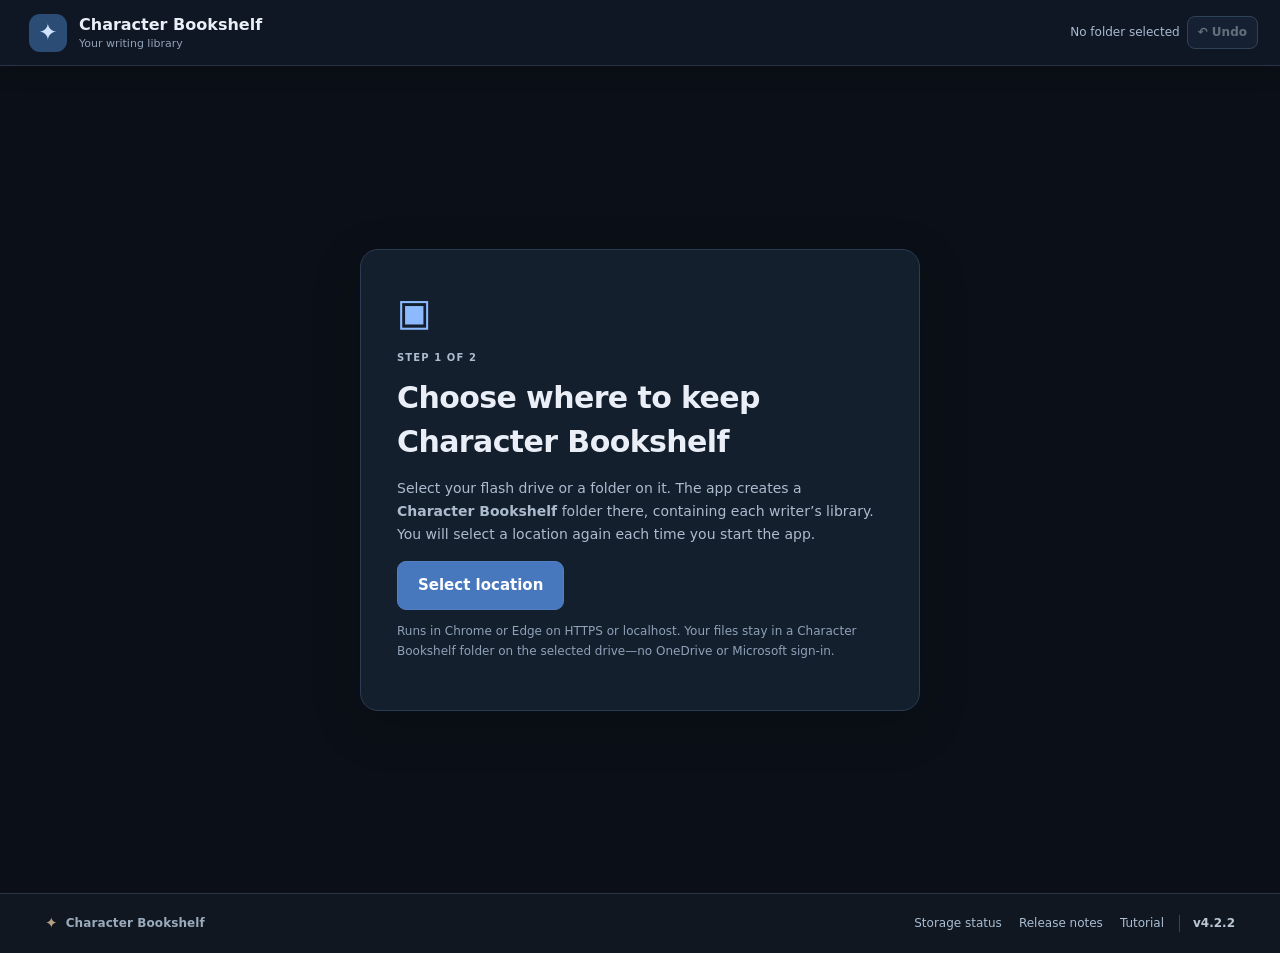
==== commit ac30dcaa: "Add files via upload" ====
--- a/index.html
+++ b/index.html
@@ -5,17 +5,17 @@
   <meta name="viewport" content="width=device-width, initial-scale=1">
   <meta name="theme-color" content="#0b1018">
   <title>Character Bookshelf</title>
-  <link rel="stylesheet" href="styles.css?v=4.2.1">
-  <script src="app.js?v=4.2.1" defer></script>
-  <script src="series-v41.js?v=4.2.1" defer></script>
-  <script src="manuscript-v41.js?v=4.2.1" defer></script>
-  <script src="features-v412.js?v=4.2.1" defer></script>
-  <link rel="stylesheet" href="mobile-v413.css?v=4.2.1">
-  <script src="mobile-v413.js?v=4.2.1" defer></script>
-  <link rel="stylesheet" href="ui-v414.css?v=4.2.1">
-  <script src="ui-v414.js?v=4.2.1" defer></script>
-  <link rel="stylesheet" href="maps-host-v420.css?v=4.2.1">
-  <script src="maps-host-v420.js?v=4.2.1" defer></script>
+  <link rel="stylesheet" href="styles.css?v=4.2.2">
+  <script src="app.js?v=4.2.2" defer></script>
+  <script src="series-v41.js?v=4.2.2" defer></script>
+  <script src="manuscript-v41.js?v=4.2.2" defer></script>
+  <script src="features-v412.js?v=4.2.2" defer></script>
+  <link rel="stylesheet" href="mobile-v413.css?v=4.2.2">
+  <script src="mobile-v413.js?v=4.2.2" defer></script>
+  <link rel="stylesheet" href="ui-v414.css?v=4.2.2">
+  <script src="ui-v414.js?v=4.2.2" defer></script>
+  <link rel="stylesheet" href="maps-host-v420.css?v=4.2.2">
+  <script src="maps-host-v420.js?v=4.2.2" defer></script>
 </head>
 <body>
   <header class="topbar">
@@ -388,11 +388,11 @@
   <dialog id="revisionHistoryDialog" class="revisionHistoryDialog" aria-labelledby="revisionHistoryHeading"><div class="dialogBody"><h2 id="revisionHistoryHeading">Character Revision History</h2><p class="helper">Saved snapshots from earlier editing sessions. Restoring a revision first backs up your current profile.</p><div id="revisionHistoryList" class="revisionHistoryList"></div><div class="dialogActions"><button id="closeRevisionsBtn" type="button" class="quiet">Close</button></div></div></dialog>
   <footer class="appFooter" id="appFooter">
     <div class="footerBrand"><span class="footerSymbol" aria-hidden="true">✦</span> Character Bookshelf</div>
-    <div class="footerLinks"><button id="footerStorageBtn" type="button" class="footerLink">Storage status</button><button id="releaseNotesBtn" type="button" class="footerLink">Release notes</button><button id="footerTutorialBtn" type="button" class="footerLink">Tutorial</button><span id="footerVersion" class="footerVersion">v4.2.1</span></div>
+    <div class="footerLinks"><button id="footerStorageBtn" type="button" class="footerLink">Storage status</button><button id="releaseNotesBtn" type="button" class="footerLink">Release notes</button><button id="footerTutorialBtn" type="button" class="footerLink">Tutorial</button><span id="footerVersion" class="footerVersion">v4.2.2</span></div>
   </footer>
   <dialog id="tutorialDialog" class="tutorialDialog" aria-labelledby="tutorialDialogTitle">
     <div class="tutorialDialogBar"><strong id="tutorialDialogTitle">Getting Started · Character Bookshelf</strong><div><button id="tutorialPopBtn" type="button" class="quiet">↗ Pop out</button><button id="tutorialCloseBtn" type="button" class="primary">Close</button></div></div>
-    <iframe id="tutorialFrame" title="Character Bookshelf illustrated tutorial" loading="lazy" src="tutorial.html?v=4.2.1"></iframe>
+    <iframe id="tutorialFrame" title="Character Bookshelf illustrated tutorial" loading="lazy" src="tutorial.html?v=4.2.2"></iframe>
   </dialog>
   <dialog id="releaseHistoryDialog" class="releaseHistoryDialog" aria-labelledby="releaseHistoryTitle"><div class="dialogBody"><div class="releaseHistoryHeading"><div><p class="pageKicker">APPLICATION HISTORY</p><h2 id="releaseHistoryTitle">Release notes</h2></div><button id="closeReleaseHistoryBtn" type="button" class="quiet">Close</button></div><p class="helper">The evolution of Character Bookshelf, beginning with its first working USB release.</p><div id="releaseHistoryList" class="releaseHistoryList"></div></div></dialog>
   <!-- Dedicated in-app page: not a dialog. The writer's authorized directory handle remains in the parent tab. -->
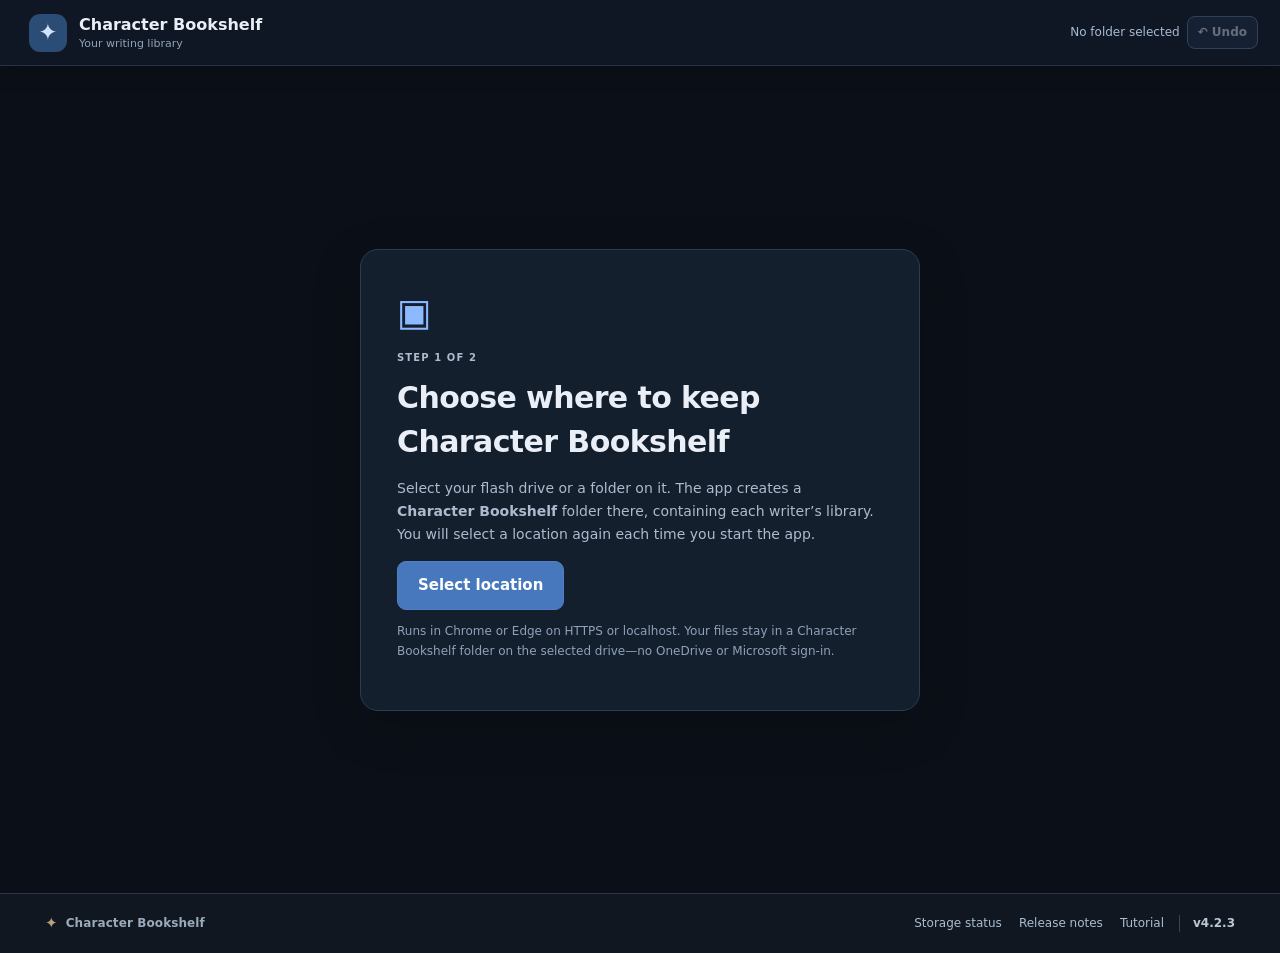
==== commit ceb97069: "Add files via upload" ====
--- a/index.html
+++ b/index.html
@@ -5,17 +5,18 @@
   <meta name="viewport" content="width=device-width, initial-scale=1">
   <meta name="theme-color" content="#0b1018">
   <title>Character Bookshelf</title>
-  <link rel="stylesheet" href="styles.css?v=4.2.2">
-  <script src="app.js?v=4.2.2" defer></script>
-  <script src="series-v41.js?v=4.2.2" defer></script>
-  <script src="manuscript-v41.js?v=4.2.2" defer></script>
-  <script src="features-v412.js?v=4.2.2" defer></script>
-  <link rel="stylesheet" href="mobile-v413.css?v=4.2.2">
-  <script src="mobile-v413.js?v=4.2.2" defer></script>
-  <link rel="stylesheet" href="ui-v414.css?v=4.2.2">
-  <script src="ui-v414.js?v=4.2.2" defer></script>
-  <link rel="stylesheet" href="maps-host-v420.css?v=4.2.2">
-  <script src="maps-host-v420.js?v=4.2.2" defer></script>
+  <link rel="stylesheet" href="styles.css?v=4.2.3">
+  <script src="app.js?v=4.2.3" defer></script>
+  <script src="series-v41.js?v=4.2.3" defer></script>
+  <script src="manuscript-v41.js?v=4.2.3" defer></script>
+  <script src="features-v412.js?v=4.2.3" defer></script>
+  <link rel="stylesheet" href="mobile-v413.css?v=4.2.3">
+  <script src="mobile-v413.js?v=4.2.3" defer></script>
+  <link rel="stylesheet" href="ui-v414.css?v=4.2.3">
+  <script src="ui-v414.js?v=4.2.3" defer></script>
+  <link rel="stylesheet" href="maps-host-v420.css?v=4.2.3">
+  <link rel="stylesheet" href="bookshelf-v423.css?v=4.2.3">
+  <script src="maps-host-v420.js?v=4.2.3" defer></script>
 </head>
 <body>
   <header class="topbar">
@@ -127,7 +128,7 @@
             <h1 id="shelfTitle">Your Bookshelf</h1>
             <p id="shelfSubtitle">Your novels, characters, and stories in one place.</p>
           </div>
-          <div class="shelfActionGroup"><button id="bookshelfSeriesBtn" class="quiet" type="button">◇ Series</button><button id="bookshelfNewNovelBtn" class="primary" type="button">＋ New novel</button></div>
+          <div class="shelfActionGroup"><button id="bookshelfViewModeBtn" class="quiet" type="button" aria-pressed="false" title="Switch bookshelf view">▥ Spine view</button><button id="bookshelfSeriesBtn" class="quiet" type="button">◇ Series</button><button id="bookshelfNewNovelBtn" class="primary" type="button">＋ New novel</button></div>
         </div>
         <section class="recentBox" aria-labelledby="recentHeading"><div class="recentHeading"><h2 id="recentHeading">Recently worked on</h2><span class="muted">Your latest saved characters</span></div><div id="recentCharacters" class="recentGrid"><p class="muted">Loading recent characters…</p></div></section><div id="shelfBooks" class="shelfBooks"></div>
         <div class="shelfHelp">Select a book to open its character collection. Your work remains in the folder you selected.</div>
@@ -388,11 +389,11 @@
   <dialog id="revisionHistoryDialog" class="revisionHistoryDialog" aria-labelledby="revisionHistoryHeading"><div class="dialogBody"><h2 id="revisionHistoryHeading">Character Revision History</h2><p class="helper">Saved snapshots from earlier editing sessions. Restoring a revision first backs up your current profile.</p><div id="revisionHistoryList" class="revisionHistoryList"></div><div class="dialogActions"><button id="closeRevisionsBtn" type="button" class="quiet">Close</button></div></div></dialog>
   <footer class="appFooter" id="appFooter">
     <div class="footerBrand"><span class="footerSymbol" aria-hidden="true">✦</span> Character Bookshelf</div>
-    <div class="footerLinks"><button id="footerStorageBtn" type="button" class="footerLink">Storage status</button><button id="releaseNotesBtn" type="button" class="footerLink">Release notes</button><button id="footerTutorialBtn" type="button" class="footerLink">Tutorial</button><span id="footerVersion" class="footerVersion">v4.2.2</span></div>
+    <div class="footerLinks"><button id="footerStorageBtn" type="button" class="footerLink">Storage status</button><button id="releaseNotesBtn" type="button" class="footerLink">Release notes</button><button id="footerTutorialBtn" type="button" class="footerLink">Tutorial</button><span id="footerVersion" class="footerVersion">v4.2.3</span></div>
   </footer>
   <dialog id="tutorialDialog" class="tutorialDialog" aria-labelledby="tutorialDialogTitle">
     <div class="tutorialDialogBar"><strong id="tutorialDialogTitle">Getting Started · Character Bookshelf</strong><div><button id="tutorialPopBtn" type="button" class="quiet">↗ Pop out</button><button id="tutorialCloseBtn" type="button" class="primary">Close</button></div></div>
-    <iframe id="tutorialFrame" title="Character Bookshelf illustrated tutorial" loading="lazy" src="tutorial.html?v=4.2.2"></iframe>
+    <iframe id="tutorialFrame" title="Character Bookshelf illustrated tutorial" loading="lazy" src="tutorial.html?v=4.2.3"></iframe>
   </dialog>
   <dialog id="releaseHistoryDialog" class="releaseHistoryDialog" aria-labelledby="releaseHistoryTitle"><div class="dialogBody"><div class="releaseHistoryHeading"><div><p class="pageKicker">APPLICATION HISTORY</p><h2 id="releaseHistoryTitle">Release notes</h2></div><button id="closeReleaseHistoryBtn" type="button" class="quiet">Close</button></div><p class="helper">The evolution of Character Bookshelf, beginning with its first working USB release.</p><div id="releaseHistoryList" class="releaseHistoryList"></div></div></dialog>
   <!-- Dedicated in-app page: not a dialog. The writer's authorized directory handle remains in the parent tab. -->
--- a/bookshelf-v423.css
+++ b/bookshelf-v423.css
@@ -0,0 +1,38 @@
+/* v4.2.3 — Adaptive bookshelf and opt-in spine view.
+   Presentation-only; novel/series identities, cover file data and books remain unchanged. */
+#bookshelfView{max-width:1240px}
+#bookshelfView .shelfBooks{padding-top:7px}
+#bookshelfView .bookShelf{padding:0 12px 15px;margin-bottom:10px}
+#bookshelfView .bookShelfRow{min-height:0;gap:12px;padding:6px 20px 0;overflow:visible}
+#bookshelfView .bookTile{flex:0 0 var(--shelf-card-width,155px);width:var(--shelf-card-width,155px);min-width:0;max-width:none;align-self:flex-end}
+#bookshelfView .bookTile>.bookCover{height:var(--shelf-cover-height,214px);min-height:0;flex:none}
+#bookshelfView .bookFront{padding:clamp(13px,2vw,24px) 9px 13px}
+#bookshelfView .bookTitle{font-size:clamp(10px,1.2vw,15px);line-height:1.15}
+#bookshelfView .bookOrnament{font-size:20px}
+#bookshelfView .bookFooter{font-size:6px}
+#bookshelfView .manuscriptShelfButton{font-size:11px;padding:6px 2px;white-space:nowrap;overflow:hidden;text-overflow:ellipsis;min-height:32px}
+#bookshelfView .shelfPlank{height:18px}
+#bookshelfViewModeBtn{padding:8px 11px;white-space:nowrap}
+#bookshelfViewModeBtn[aria-pressed="true"]{background:#294666;border-color:#6b93c4}
+/* Narrow spines are independently clickable books, never an automatic mode. */
+#bookshelfView[data-shelf-mode="spines"] .bookShelf{padding-bottom:13px;margin-bottom:8px}
+#bookshelfView[data-shelf-mode="spines"] .bookShelfRow{gap:9px}
+#bookshelfView[data-shelf-mode="spines"] .bookTile>.bookCover{height:215px}
+#bookshelfView[data-shelf-mode="spines"] .bookFront{padding:27px 3px 8px;align-items:center;justify-content:center}
+#bookshelfView[data-shelf-mode="spines"] .bookFront:before{inset:5px 5px 5px 6px}
+#bookshelfView[data-shelf-mode="spines"] .bookTitle{writing-mode:vertical-rl;transform:rotate(180deg);white-space:nowrap;overflow:hidden;text-overflow:ellipsis;max-height:167px;max-width:100%;font-size:clamp(10px,1.15vw,13px);letter-spacing:.35px;overflow-wrap:normal}
+#bookshelfView[data-shelf-mode="spines"] .bookOrnament,#bookshelfView[data-shelf-mode="spines"] .bookFooter{display:none}
+#bookshelfView[data-shelf-mode="spines"] .manuscriptShelfButton{font-size:15px;min-height:27px;padding:3px;text-align:center}
+#bookshelfView[data-shelf-mode="spines"] .bookSeriesLink{font-size:14px;min-height:20px;line-height:18px;padding:0 3px;left:2px;top:2px;max-width:22px}
+#bookshelfView[data-shelf-mode="spines"] .bookDeleteBtn{height:19px;width:19px;font-size:14px;right:1px;top:1px;opacity:0}
+#bookshelfView[data-shelf-mode="spines"] .bookTile:hover .bookDeleteBtn,#bookshelfView[data-shelf-mode="spines"] .bookTile:focus-within .bookDeleteBtn{opacity:1}
+@media(max-width:750px){
+ /* Preserve the proven mobile horizontal browsing behavior in cover mode. */
+ #bookshelfView[data-shelf-mode="covers"] .bookShelfRow{overflow-x:auto;overflow-y:hidden;scroll-snap-type:x proximity;gap:12px;padding:0 4px 0}
+ #bookshelfView[data-shelf-mode="covers"] .bookTile{flex:0 0 clamp(126px,41vw,156px);width:clamp(126px,41vw,156px);scroll-snap-align:start}
+ #bookshelfView[data-shelf-mode="covers"] .bookTile>.bookCover{height:clamp(186px,55vw,211px)}
+ #bookshelfView[data-shelf-mode="spines"] .bookShelfRow{overflow-x:auto;gap:9px;padding:4px 5px 0}
+ #bookshelfView[data-shelf-mode="spines"] .bookTile{flex:0 0 48px;width:48px}
+ #bookshelfView[data-shelf-mode="spines"] .bookDeleteBtn{opacity:1}
+ #bookshelfViewModeBtn{padding:7px 8px;font-size:11px}
+}
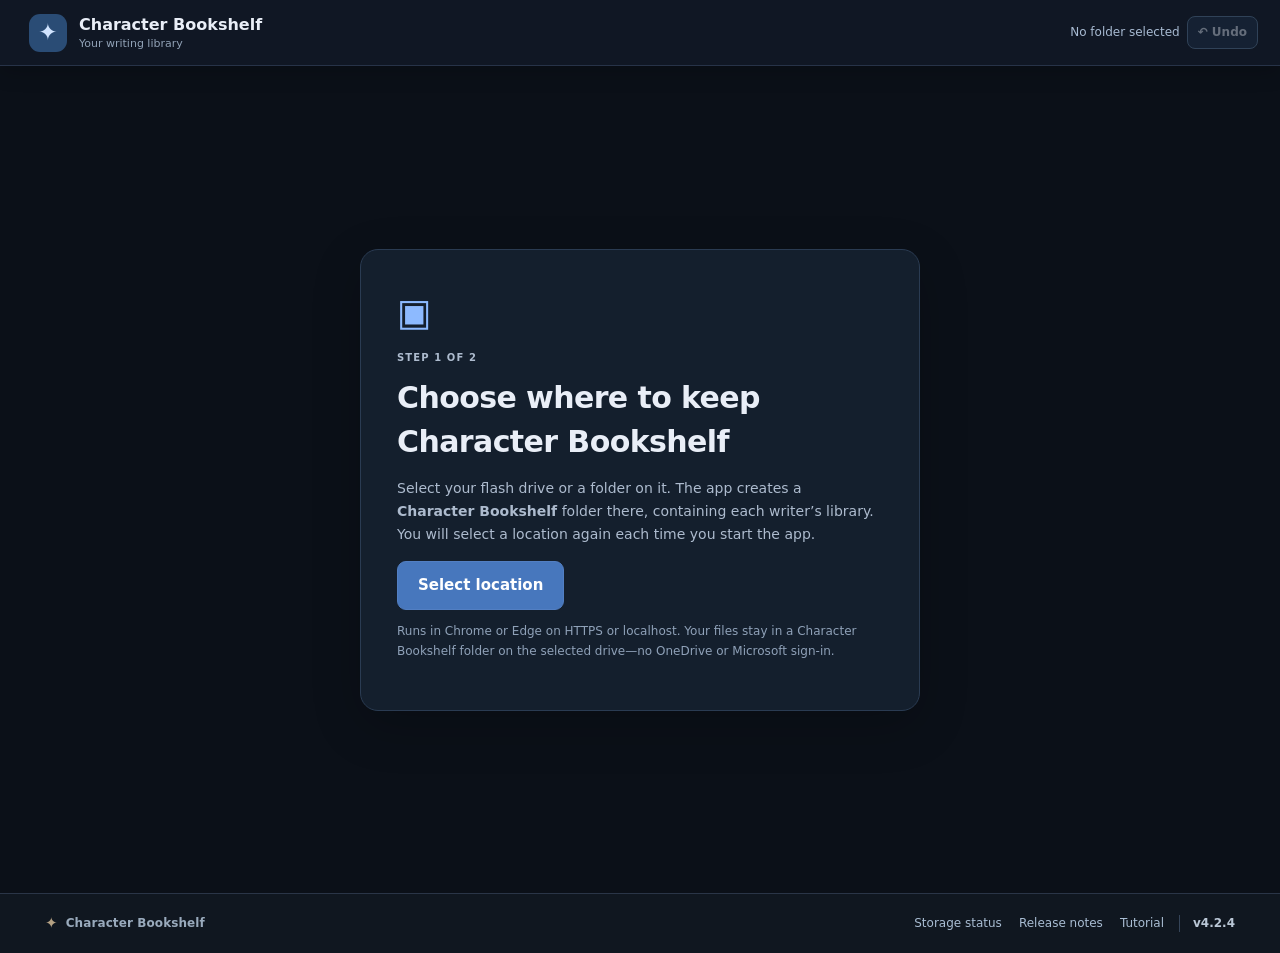
==== commit ba92b826: "Add files via upload" ====
--- a/index.html
+++ b/index.html
@@ -6,7 +6,7 @@
   <meta name="theme-color" content="#0b1018">
   <title>Character Bookshelf</title>
   <link rel="stylesheet" href="styles.css?v=4.2.3">
-  <script src="app.js?v=4.2.3" defer></script>
+  <script src="app.js?v=4.2.4" defer></script>
   <script src="series-v41.js?v=4.2.3" defer></script>
   <script src="manuscript-v41.js?v=4.2.3" defer></script>
   <script src="features-v412.js?v=4.2.3" defer></script>
@@ -16,7 +16,8 @@
   <script src="ui-v414.js?v=4.2.3" defer></script>
   <link rel="stylesheet" href="maps-host-v420.css?v=4.2.3">
   <link rel="stylesheet" href="bookshelf-v423.css?v=4.2.3">
-  <script src="maps-host-v420.js?v=4.2.3" defer></script>
+  <link rel="stylesheet" href="bookshelf-v424.css?v=4.2.4">
+  <script src="maps-host-v420.js?v=4.2.4" defer></script>
 </head>
 <body>
   <header class="topbar">
@@ -389,11 +390,11 @@
   <dialog id="revisionHistoryDialog" class="revisionHistoryDialog" aria-labelledby="revisionHistoryHeading"><div class="dialogBody"><h2 id="revisionHistoryHeading">Character Revision History</h2><p class="helper">Saved snapshots from earlier editing sessions. Restoring a revision first backs up your current profile.</p><div id="revisionHistoryList" class="revisionHistoryList"></div><div class="dialogActions"><button id="closeRevisionsBtn" type="button" class="quiet">Close</button></div></div></dialog>
   <footer class="appFooter" id="appFooter">
     <div class="footerBrand"><span class="footerSymbol" aria-hidden="true">✦</span> Character Bookshelf</div>
-    <div class="footerLinks"><button id="footerStorageBtn" type="button" class="footerLink">Storage status</button><button id="releaseNotesBtn" type="button" class="footerLink">Release notes</button><button id="footerTutorialBtn" type="button" class="footerLink">Tutorial</button><span id="footerVersion" class="footerVersion">v4.2.3</span></div>
+    <div class="footerLinks"><button id="footerStorageBtn" type="button" class="footerLink">Storage status</button><button id="releaseNotesBtn" type="button" class="footerLink">Release notes</button><button id="footerTutorialBtn" type="button" class="footerLink">Tutorial</button><span id="footerVersion" class="footerVersion">v4.2.4</span></div>
   </footer>
   <dialog id="tutorialDialog" class="tutorialDialog" aria-labelledby="tutorialDialogTitle">
     <div class="tutorialDialogBar"><strong id="tutorialDialogTitle">Getting Started · Character Bookshelf</strong><div><button id="tutorialPopBtn" type="button" class="quiet">↗ Pop out</button><button id="tutorialCloseBtn" type="button" class="primary">Close</button></div></div>
-    <iframe id="tutorialFrame" title="Character Bookshelf illustrated tutorial" loading="lazy" src="tutorial.html?v=4.2.3"></iframe>
+    <iframe id="tutorialFrame" title="Character Bookshelf illustrated tutorial" loading="lazy" src="tutorial.html?v=4.2.4"></iframe>
   </dialog>
   <dialog id="releaseHistoryDialog" class="releaseHistoryDialog" aria-labelledby="releaseHistoryTitle"><div class="dialogBody"><div class="releaseHistoryHeading"><div><p class="pageKicker">APPLICATION HISTORY</p><h2 id="releaseHistoryTitle">Release notes</h2></div><button id="closeReleaseHistoryBtn" type="button" class="quiet">Close</button></div><p class="helper">The evolution of Character Bookshelf, beginning with its first working USB release.</p><div id="releaseHistoryList" class="releaseHistoryList"></div></div></dialog>
   <!-- Dedicated in-app page: not a dialog. The writer's authorized directory handle remains in the parent tab. -->
--- a/bookshelf-v424.css
+++ b/bookshelf-v424.css
@@ -0,0 +1,34 @@
+/* Character Bookshelf v4.2.4 — bookshelf readability, no changes to stored novel data */
+#bookshelfView[data-shelf-mode="covers"] .bookTile{--book-ribbon-height:42px;gap:7px}
+#bookshelfView[data-shelf-mode="covers"] .bookTitleBox{
+ display:-webkit-box;-webkit-box-orient:vertical;-webkit-line-clamp:2;
+ height:var(--book-ribbon-height);min-height:var(--book-ribbon-height);
+ padding:5px 7px;overflow:hidden;overflow-wrap:anywhere;
+ background:#1a2c40;border:1px solid #36516d;border-radius:6px;
+ color:#eaf1f9;font:650 12.5px/1.26 Inter,ui-sans-serif,system-ui,sans-serif;
+ text-align:center;text-overflow:ellipsis;
+}
+#bookshelfView[data-shelf-mode="covers"] .bookTitle{display:none}
+#bookshelfView[data-shelf-mode="covers"] .bookFront{position:relative}
+#bookshelfView[data-shelf-mode="covers"] .bookSeriesLink{top:calc(var(--book-ribbon-height) + 15px)}
+#bookshelfView[data-shelf-mode="covers"] .bookDeleteBtn{top:calc(var(--book-ribbon-height) + 15px)}
+/* Uploaded artwork remains visible in cover mode, and the underlying text stays in DOM. */
+#bookshelfView[data-shelf-mode="covers"] .bookFront:has(.uploadedBookImage){padding:0}
+#bookshelfView[data-shelf-mode="covers"] .uploadedBookImage{position:absolute;inset:0;width:100%;height:100%;object-fit:cover;z-index:2}
+/* Spines use the real book title, not horizontal text rasterized into the cover image. */
+#bookshelfView[data-shelf-mode="spines"] .bookTitleBox{display:none}
+#bookshelfView[data-shelf-mode="spines"] .uploadedBookImage{display:none!important}
+#bookshelfView[data-shelf-mode="spines"] .bookFront:has(.uploadedBookImage){padding:27px 3px 8px}
+#bookshelfView[data-shelf-mode="spines"] .bookFront:has(.uploadedBookImage):before{display:block}
+#bookshelfView[data-shelf-mode="spines"] .bookTitle{display:block;writing-mode:vertical-rl;transform:rotate(180deg);font-size:12px;line-height:1.2;
+ max-width:100%;max-height:167px;white-space:nowrap;overflow:hidden;text-overflow:ellipsis;overflow-wrap:normal;}
+/* Accessible fixed tooltip: never cropped by a shelf or card overflow. */
+#bookshelfFullTitle:not([hidden]){
+ position:fixed;z-index:9999;display:block;max-width:min(340px,calc(100vw - 20px));min-width:90px;
+ padding:8px 11px;background:#29415d;border:1px solid #83a7cb;border-radius:7px;
+ color:#f4f7fd;font:600 13px/1.45 Inter,ui-sans-serif,system-ui,sans-serif;
+ text-align:center;overflow-wrap:anywhere;box-shadow:0 10px 28px #000a;pointer-events:none;
+}
+@media(max-width:750px){
+ #bookshelfView[data-shelf-mode="covers"] .bookTitleBox{font-size:12px}
+}
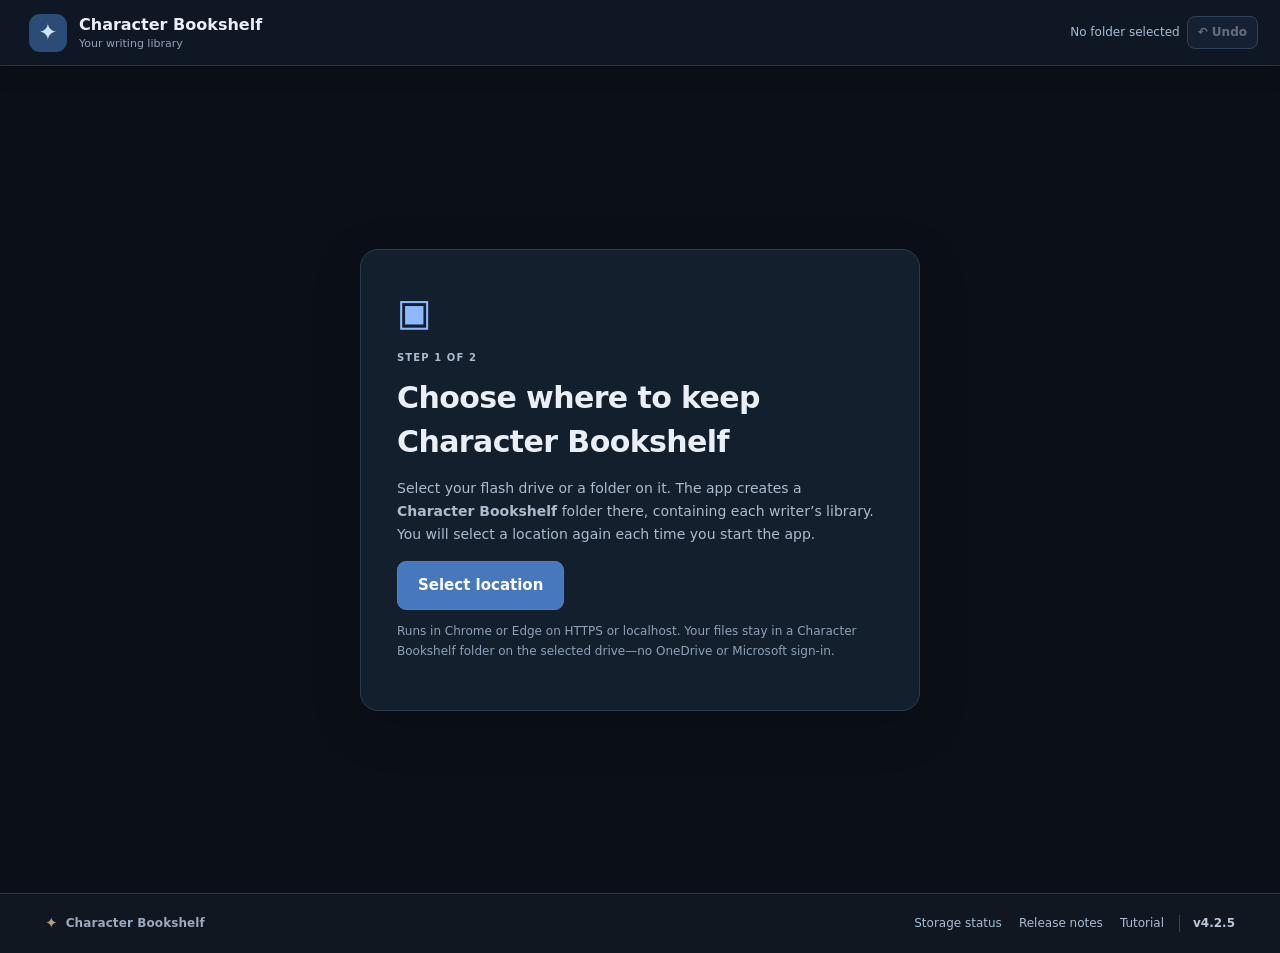
==== commit 261ad1ab: "Add files via upload" ====
--- a/index.html
+++ b/index.html
@@ -6,7 +6,7 @@
   <meta name="theme-color" content="#0b1018">
   <title>Character Bookshelf</title>
   <link rel="stylesheet" href="styles.css?v=4.2.3">
-  <script src="app.js?v=4.2.4" defer></script>
+  <script src="app.js?v=4.2.5" defer></script>
   <script src="series-v41.js?v=4.2.3" defer></script>
   <script src="manuscript-v41.js?v=4.2.3" defer></script>
   <script src="features-v412.js?v=4.2.3" defer></script>
@@ -16,8 +16,8 @@
   <script src="ui-v414.js?v=4.2.3" defer></script>
   <link rel="stylesheet" href="maps-host-v420.css?v=4.2.3">
   <link rel="stylesheet" href="bookshelf-v423.css?v=4.2.3">
-  <link rel="stylesheet" href="bookshelf-v424.css?v=4.2.4">
-  <script src="maps-host-v420.js?v=4.2.4" defer></script>
+  <link rel="stylesheet" href="bookshelf-v424.css?v=4.2.5">
+  <script src="maps-host-v420.js?v=4.2.5" defer></script>
 </head>
 <body>
   <header class="topbar">
@@ -390,11 +390,11 @@
   <dialog id="revisionHistoryDialog" class="revisionHistoryDialog" aria-labelledby="revisionHistoryHeading"><div class="dialogBody"><h2 id="revisionHistoryHeading">Character Revision History</h2><p class="helper">Saved snapshots from earlier editing sessions. Restoring a revision first backs up your current profile.</p><div id="revisionHistoryList" class="revisionHistoryList"></div><div class="dialogActions"><button id="closeRevisionsBtn" type="button" class="quiet">Close</button></div></div></dialog>
   <footer class="appFooter" id="appFooter">
     <div class="footerBrand"><span class="footerSymbol" aria-hidden="true">✦</span> Character Bookshelf</div>
-    <div class="footerLinks"><button id="footerStorageBtn" type="button" class="footerLink">Storage status</button><button id="releaseNotesBtn" type="button" class="footerLink">Release notes</button><button id="footerTutorialBtn" type="button" class="footerLink">Tutorial</button><span id="footerVersion" class="footerVersion">v4.2.4</span></div>
+    <div class="footerLinks"><button id="footerStorageBtn" type="button" class="footerLink">Storage status</button><button id="releaseNotesBtn" type="button" class="footerLink">Release notes</button><button id="footerTutorialBtn" type="button" class="footerLink">Tutorial</button><span id="footerVersion" class="footerVersion">v4.2.5</span></div>
   </footer>
   <dialog id="tutorialDialog" class="tutorialDialog" aria-labelledby="tutorialDialogTitle">
     <div class="tutorialDialogBar"><strong id="tutorialDialogTitle">Getting Started · Character Bookshelf</strong><div><button id="tutorialPopBtn" type="button" class="quiet">↗ Pop out</button><button id="tutorialCloseBtn" type="button" class="primary">Close</button></div></div>
-    <iframe id="tutorialFrame" title="Character Bookshelf illustrated tutorial" loading="lazy" src="tutorial.html?v=4.2.4"></iframe>
+    <iframe id="tutorialFrame" title="Character Bookshelf illustrated tutorial" loading="lazy" src="tutorial.html?v=4.2.5"></iframe>
   </dialog>
   <dialog id="releaseHistoryDialog" class="releaseHistoryDialog" aria-labelledby="releaseHistoryTitle"><div class="dialogBody"><div class="releaseHistoryHeading"><div><p class="pageKicker">APPLICATION HISTORY</p><h2 id="releaseHistoryTitle">Release notes</h2></div><button id="closeReleaseHistoryBtn" type="button" class="quiet">Close</button></div><p class="helper">The evolution of Character Bookshelf, beginning with its first working USB release.</p><div id="releaseHistoryList" class="releaseHistoryList"></div></div></dialog>
   <!-- Dedicated in-app page: not a dialog. The writer's authorized directory handle remains in the parent tab. -->
--- a/bookshelf-v424.css
+++ b/bookshelf-v424.css
@@ -1,21 +1,22 @@
-/* Character Bookshelf v4.2.4 — bookshelf readability, no changes to stored novel data */
-#bookshelfView[data-shelf-mode="covers"] .bookTile{--book-ribbon-height:42px;gap:7px}
-#bookshelfView[data-shelf-mode="covers"] .bookTitleBox{
+/* Character Bookshelf v4.2.5 — restore book-face lettering; extra labels only for compact covers.
+   All display rules are presentation-only, never changes to novels or artwork. */
+#bookshelfView[data-shelf-mode="covers"] .bookTitle{display:block}
+#bookshelfView[data-shelf-mode="covers"] .bookTitleBox{display:none}
+#bookshelfView[data-shelf-mode="covers"][data-shelf-compact="true"] .bookTile{gap:7px}
+#bookshelfView[data-shelf-mode="covers"][data-shelf-compact="true"] .bookTitleBox{
  display:-webkit-box;-webkit-box-orient:vertical;-webkit-line-clamp:2;
- height:var(--book-ribbon-height);min-height:var(--book-ribbon-height);
- padding:5px 7px;overflow:hidden;overflow-wrap:anywhere;
+ height:42px;min-height:42px;padding:5px 7px;overflow:hidden;overflow-wrap:anywhere;
  background:#1a2c40;border:1px solid #36516d;border-radius:6px;
  color:#eaf1f9;font:650 12.5px/1.26 Inter,ui-sans-serif,system-ui,sans-serif;
  text-align:center;text-overflow:ellipsis;
 }
-#bookshelfView[data-shelf-mode="covers"] .bookTitle{display:none}
-#bookshelfView[data-shelf-mode="covers"] .bookFront{position:relative}
-#bookshelfView[data-shelf-mode="covers"] .bookSeriesLink{top:calc(var(--book-ribbon-height) + 15px)}
-#bookshelfView[data-shelf-mode="covers"] .bookDeleteBtn{top:calc(var(--book-ribbon-height) + 15px)}
-/* Uploaded artwork remains visible in cover mode, and the underlying text stays in DOM. */
+/* Overlay controls remain anchored to the *book face*, not to the compact title ribbon. */
+#bookshelfView[data-shelf-mode="covers"][data-shelf-compact="true"] .bookSeriesLink,
+#bookshelfView[data-shelf-mode="covers"][data-shelf-compact="true"] .bookDeleteBtn{top:calc(42px + 7px + 7px)}
+/* Original cover files remain untouched. An uploaded cover obscures the default text only visually. */
 #bookshelfView[data-shelf-mode="covers"] .bookFront:has(.uploadedBookImage){padding:0}
 #bookshelfView[data-shelf-mode="covers"] .uploadedBookImage{position:absolute;inset:0;width:100%;height:100%;object-fit:cover;z-index:2}
-/* Spines use the real book title, not horizontal text rasterized into the cover image. */
+/* Spine lettering remains a vertical live title (not lettering baked into an image). */
 #bookshelfView[data-shelf-mode="spines"] .bookTitleBox{display:none}
 #bookshelfView[data-shelf-mode="spines"] .uploadedBookImage{display:none!important}
 #bookshelfView[data-shelf-mode="spines"] .bookFront:has(.uploadedBookImage){padding:27px 3px 8px}
@@ -30,5 +31,5 @@
  text-align:center;overflow-wrap:anywhere;box-shadow:0 10px 28px #000a;pointer-events:none;
 }
 @media(max-width:750px){
- #bookshelfView[data-shelf-mode="covers"] .bookTitleBox{font-size:12px}
+ #bookshelfView[data-shelf-mode="covers"][data-shelf-compact="true"] .bookTitleBox{font-size:12px}
 }
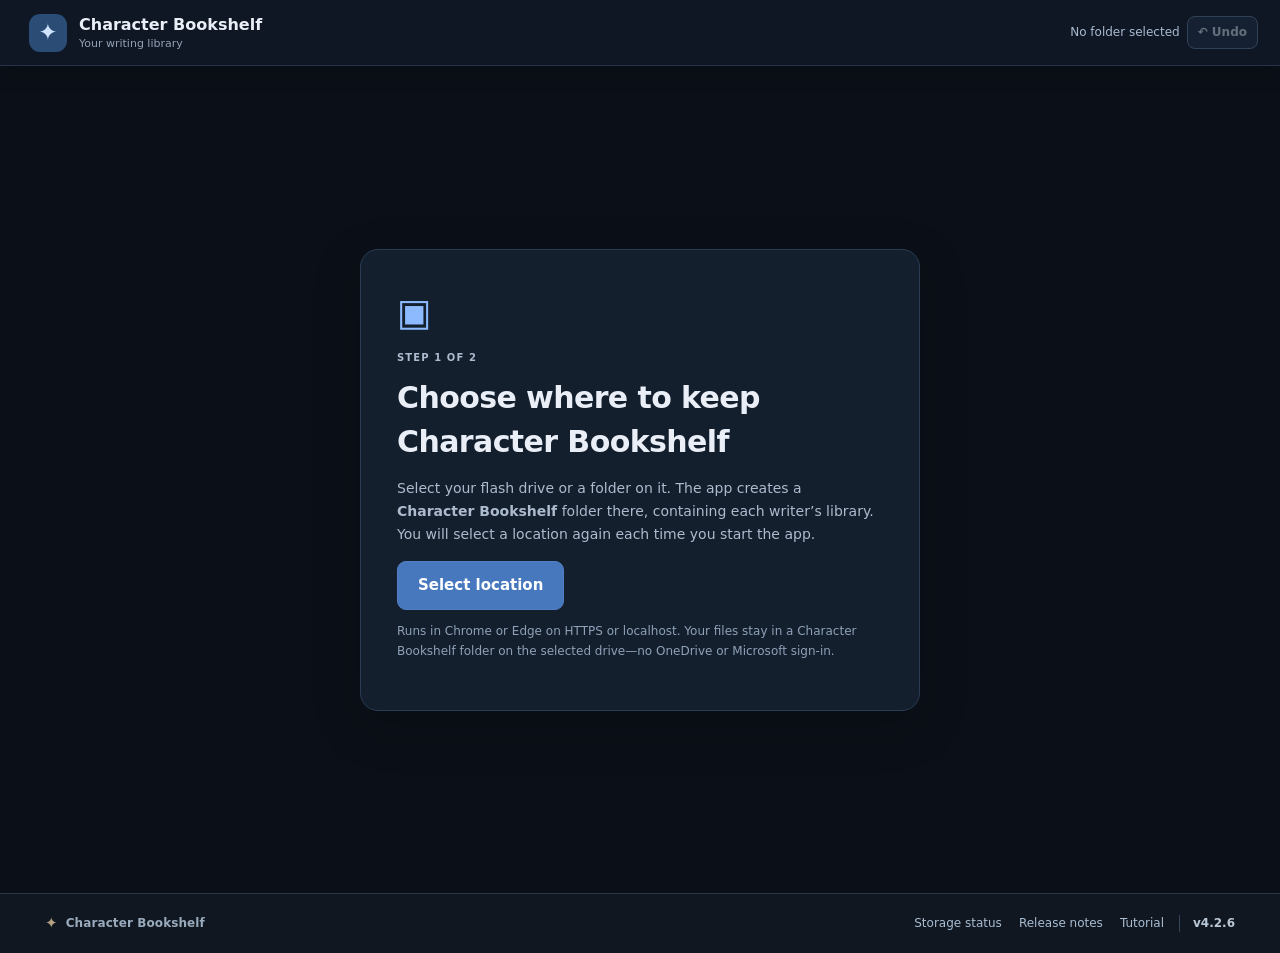
==== commit d6ef3616: "Add files via upload" ====
--- a/index.html
+++ b/index.html
@@ -6,7 +6,7 @@
   <meta name="theme-color" content="#0b1018">
   <title>Character Bookshelf</title>
   <link rel="stylesheet" href="styles.css?v=4.2.3">
-  <script src="app.js?v=4.2.5" defer></script>
+  <script src="app.js?v=4.2.6" defer></script>
   <script src="series-v41.js?v=4.2.3" defer></script>
   <script src="manuscript-v41.js?v=4.2.3" defer></script>
   <script src="features-v412.js?v=4.2.3" defer></script>
@@ -17,6 +17,7 @@
   <link rel="stylesheet" href="maps-host-v420.css?v=4.2.3">
   <link rel="stylesheet" href="bookshelf-v423.css?v=4.2.3">
   <link rel="stylesheet" href="bookshelf-v424.css?v=4.2.5">
+  <link rel="stylesheet" href="writer-discovery-v426.css?v=4.2.6">
   <script src="maps-host-v420.js?v=4.2.5" defer></script>
 </head>
 <body>
@@ -67,6 +68,15 @@
       <p>Library folder: <strong id="folderName"></strong></p>
       <div class="writergrid" id="writerGrid"></div>
       <button id="newWriterBtn" type="button" class="quiet wide">＋ Create writer profile</button>
+      <div class="writerImportTools">
+        <div class="writerImportActions">
+          <button id="scanWriterFoldersBtn" type="button" class="quiet">↻ Find copied writer folders</button>
+          <button id="chooseWriterFolderBtn" type="button" class="quiet">＋ Add writer from folder</button>
+        </div>
+        <p id="writerDiscoveryStatus" class="helper" role="status" aria-live="polite">You can copy a writer folder into this library, then scan to register it.</p>
+        <div id="unregisteredWriterList" class="unregisteredWriterList"></div>
+        <div id="writerFolderDropZone" class="writerFolderDropZone" role="group" aria-label="Drop an existing writer profile folder here">Or drop a writer folder here to copy it into this library</div>
+      </div>
       <button id="gettingStartedBtn" type="button" class="textButton">▤ Getting Started Tutorial</button>
       <p class="helper">Writer profiles organize files; they are not password-protected accounts.</p>
       <button id="reselectFolderBtn" type="button" class="textButton">Choose a different folder</button>
@@ -311,6 +321,21 @@
       <div class="dialogActions"><button id="cancelDeleteWriterBtn" class="quiet" type="button">Cancel</button><button id="confirmDeleteWriterBtn" class="dangerConfirm" type="button" disabled>Delete writer and all data</button></div>
     </div>
   </dialog>
+  <dialog id="writerFolderImportDialog" class="backupDialog" aria-labelledby="writerFolderImportHeading">
+    <div class="dialogBody">
+      <h2 id="writerFolderImportHeading">Review writer folder</h2>
+      <p id="writerFolderImportSummary"></p>
+      <p id="writerFolderImportWarning" class="helper"></p>
+      <label class="restoreNameLabel" for="writerFolderImportName">Name for the new writer
+        <input id="writerFolderImportName" type="text" maxlength="100" autocomplete="off">
+      </label>
+      <p id="writerFolderImportStatus" class="helper" role="status" aria-live="polite">Nothing has been changed.</p>
+      <div class="dialogActions">
+        <button id="cancelWriterFolderImportBtn" class="quiet" type="button">Cancel</button>
+        <button id="confirmWriterFolderImportBtn" class="primary" type="button">Add writer</button>
+      </div>
+    </div>
+  </dialog>
   <dialog id="nameDialog">
     <form method="dialog" id="nameForm" class="dialogBody">
       <h2 id="nameDialogTitle">New item</h2>
@@ -390,7 +415,7 @@
   <dialog id="revisionHistoryDialog" class="revisionHistoryDialog" aria-labelledby="revisionHistoryHeading"><div class="dialogBody"><h2 id="revisionHistoryHeading">Character Revision History</h2><p class="helper">Saved snapshots from earlier editing sessions. Restoring a revision first backs up your current profile.</p><div id="revisionHistoryList" class="revisionHistoryList"></div><div class="dialogActions"><button id="closeRevisionsBtn" type="button" class="quiet">Close</button></div></div></dialog>
   <footer class="appFooter" id="appFooter">
     <div class="footerBrand"><span class="footerSymbol" aria-hidden="true">✦</span> Character Bookshelf</div>
-    <div class="footerLinks"><button id="footerStorageBtn" type="button" class="footerLink">Storage status</button><button id="releaseNotesBtn" type="button" class="footerLink">Release notes</button><button id="footerTutorialBtn" type="button" class="footerLink">Tutorial</button><span id="footerVersion" class="footerVersion">v4.2.5</span></div>
+    <div class="footerLinks"><button id="footerStorageBtn" type="button" class="footerLink">Storage status</button><button id="releaseNotesBtn" type="button" class="footerLink">Release notes</button><button id="footerTutorialBtn" type="button" class="footerLink">Tutorial</button><span id="footerVersion" class="footerVersion">v4.2.6</span></div>
   </footer>
   <dialog id="tutorialDialog" class="tutorialDialog" aria-labelledby="tutorialDialogTitle">
     <div class="tutorialDialogBar"><strong id="tutorialDialogTitle">Getting Started · Character Bookshelf</strong><div><button id="tutorialPopBtn" type="button" class="quiet">↗ Pop out</button><button id="tutorialCloseBtn" type="button" class="primary">Close</button></div></div>
--- a/writer-discovery-v426.css
+++ b/writer-discovery-v426.css
@@ -0,0 +1,11 @@
+/* v4.2.6 — writer folder discovery; no bookshelf/map layout changes. */
+.writerImportTools{margin-top:13px;padding:13px;border:1px solid #334960;border-radius:11px;background:#111c2a}
+.writerImportActions{display:flex;gap:9px;flex-wrap:wrap}
+.writerImportActions .quiet{flex:1 1 170px;font-size:12px}
+.writerImportTools .helper{margin:10px 0}
+.unregisteredWriterList{display:grid;gap:8px}
+.unregisteredWriter{display:flex;justify-content:space-between;align-items:center;gap:10px;padding:9px 11px;background:#17293a;border-radius:8px;overflow-wrap:anywhere}
+.unregisteredWriter .quiet{flex:none}
+.writerFolderDropZone{border:1px dashed #49617d;border-radius:9px;text-align:center;padding:12px 9px;color:#b3c6e0;font-size:12px;line-height:1.5;margin-top:9px}
+.writerFolderDropZone.isDragging{background:#1c3955;border-color:#a5ccff}
+@media(max-width:600px){.unregisteredWriter{flex-direction:column;align-items:stretch}}
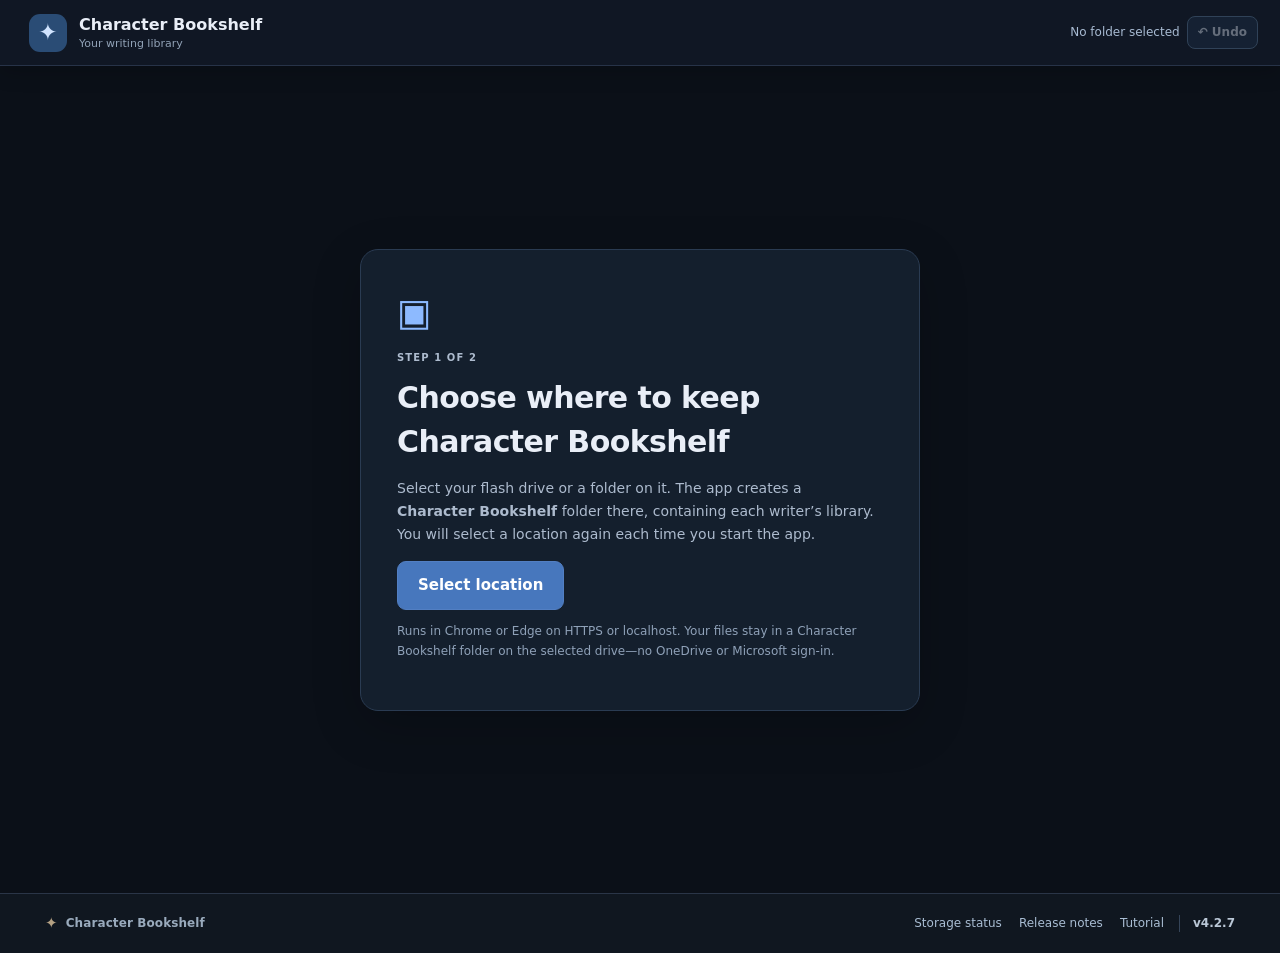
==== commit c56ceef0: "Add files via upload" ====
--- a/index.html
+++ b/index.html
@@ -6,7 +6,7 @@
   <meta name="theme-color" content="#0b1018">
   <title>Character Bookshelf</title>
   <link rel="stylesheet" href="styles.css?v=4.2.3">
-  <script src="app.js?v=4.2.6" defer></script>
+  <script src="app.js?v=4.2.7" defer></script>
   <script src="series-v41.js?v=4.2.3" defer></script>
   <script src="manuscript-v41.js?v=4.2.3" defer></script>
   <script src="features-v412.js?v=4.2.3" defer></script>
@@ -18,7 +18,7 @@
   <link rel="stylesheet" href="bookshelf-v423.css?v=4.2.3">
   <link rel="stylesheet" href="bookshelf-v424.css?v=4.2.5">
   <link rel="stylesheet" href="writer-discovery-v426.css?v=4.2.6">
-  <script src="maps-host-v420.js?v=4.2.5" defer></script>
+  <script src="maps-host-v420.js?v=4.2.7" defer></script>
 </head>
 <body>
   <header class="topbar">
@@ -415,11 +415,11 @@
   <dialog id="revisionHistoryDialog" class="revisionHistoryDialog" aria-labelledby="revisionHistoryHeading"><div class="dialogBody"><h2 id="revisionHistoryHeading">Character Revision History</h2><p class="helper">Saved snapshots from earlier editing sessions. Restoring a revision first backs up your current profile.</p><div id="revisionHistoryList" class="revisionHistoryList"></div><div class="dialogActions"><button id="closeRevisionsBtn" type="button" class="quiet">Close</button></div></div></dialog>
   <footer class="appFooter" id="appFooter">
     <div class="footerBrand"><span class="footerSymbol" aria-hidden="true">✦</span> Character Bookshelf</div>
-    <div class="footerLinks"><button id="footerStorageBtn" type="button" class="footerLink">Storage status</button><button id="releaseNotesBtn" type="button" class="footerLink">Release notes</button><button id="footerTutorialBtn" type="button" class="footerLink">Tutorial</button><span id="footerVersion" class="footerVersion">v4.2.6</span></div>
+    <div class="footerLinks"><button id="footerStorageBtn" type="button" class="footerLink">Storage status</button><button id="releaseNotesBtn" type="button" class="footerLink">Release notes</button><button id="footerTutorialBtn" type="button" class="footerLink">Tutorial</button><span id="footerVersion" class="footerVersion">v4.2.7</span></div>
   </footer>
   <dialog id="tutorialDialog" class="tutorialDialog" aria-labelledby="tutorialDialogTitle">
     <div class="tutorialDialogBar"><strong id="tutorialDialogTitle">Getting Started · Character Bookshelf</strong><div><button id="tutorialPopBtn" type="button" class="quiet">↗ Pop out</button><button id="tutorialCloseBtn" type="button" class="primary">Close</button></div></div>
-    <iframe id="tutorialFrame" title="Character Bookshelf illustrated tutorial" loading="lazy" src="tutorial.html?v=4.2.5"></iframe>
+    <iframe id="tutorialFrame" title="Character Bookshelf illustrated tutorial" loading="lazy" src="tutorial.html?v=4.2.7"></iframe>
   </dialog>
   <dialog id="releaseHistoryDialog" class="releaseHistoryDialog" aria-labelledby="releaseHistoryTitle"><div class="dialogBody"><div class="releaseHistoryHeading"><div><p class="pageKicker">APPLICATION HISTORY</p><h2 id="releaseHistoryTitle">Release notes</h2></div><button id="closeReleaseHistoryBtn" type="button" class="quiet">Close</button></div><p class="helper">The evolution of Character Bookshelf, beginning with its first working USB release.</p><div id="releaseHistoryList" class="releaseHistoryList"></div></div></dialog>
   <!-- Dedicated in-app page: not a dialog. The writer's authorized directory handle remains in the parent tab. -->
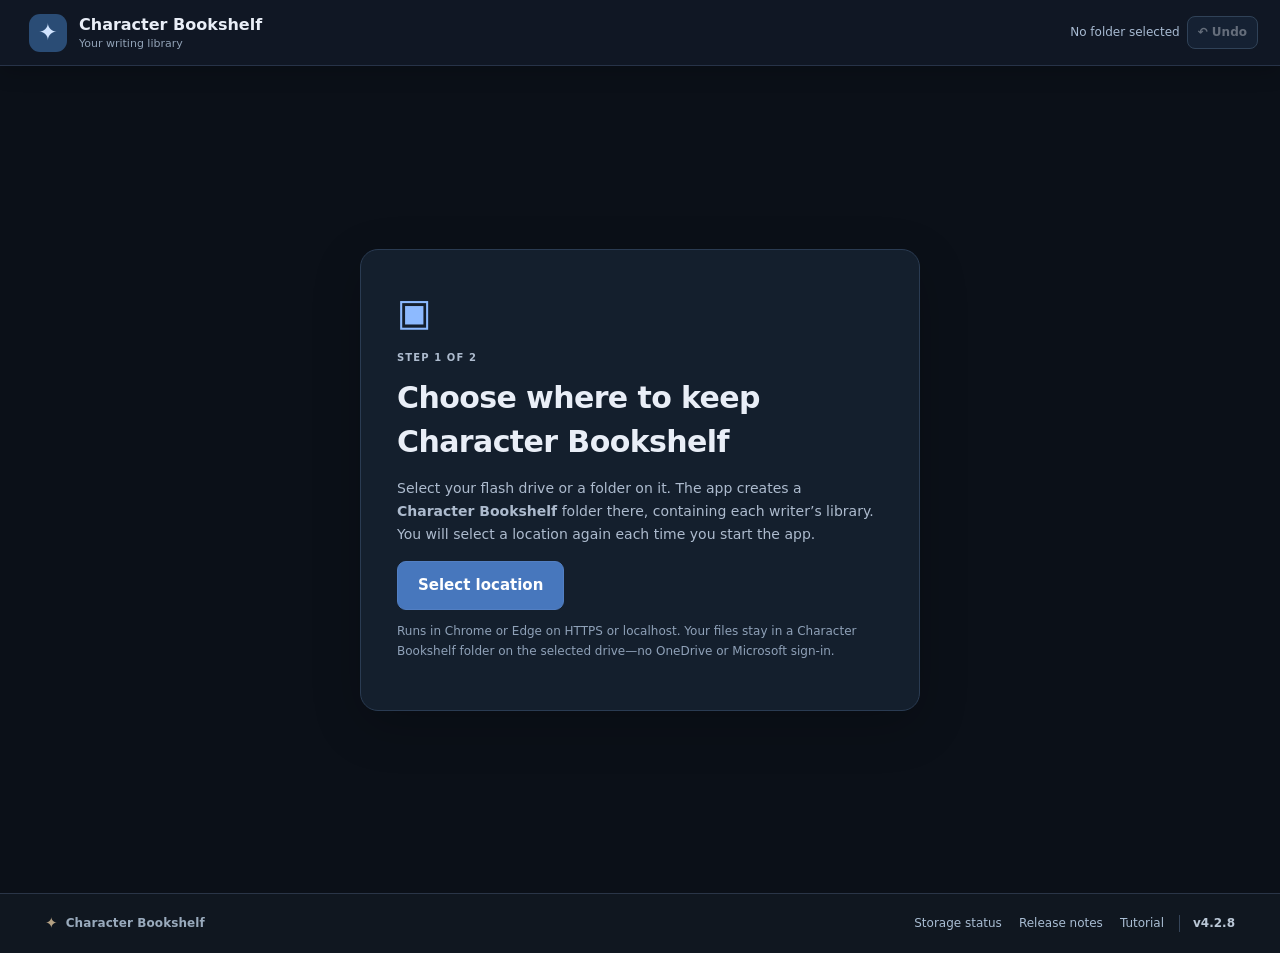
==== commit 5df6a272: "Add files via upload" ====
--- a/index.html
+++ b/index.html
@@ -6,7 +6,7 @@
   <meta name="theme-color" content="#0b1018">
   <title>Character Bookshelf</title>
   <link rel="stylesheet" href="styles.css?v=4.2.3">
-  <script src="app.js?v=4.2.7" defer></script>
+  <script src="app.js?v=4.2.8" defer></script>
   <script src="series-v41.js?v=4.2.3" defer></script>
   <script src="manuscript-v41.js?v=4.2.3" defer></script>
   <script src="features-v412.js?v=4.2.3" defer></script>
@@ -18,7 +18,7 @@
   <link rel="stylesheet" href="bookshelf-v423.css?v=4.2.3">
   <link rel="stylesheet" href="bookshelf-v424.css?v=4.2.5">
   <link rel="stylesheet" href="writer-discovery-v426.css?v=4.2.6">
-  <script src="maps-host-v420.js?v=4.2.7" defer></script>
+  <script src="maps-host-v420.js?v=4.2.8" defer></script>
 </head>
 <body>
   <header class="topbar">
@@ -415,11 +415,11 @@
   <dialog id="revisionHistoryDialog" class="revisionHistoryDialog" aria-labelledby="revisionHistoryHeading"><div class="dialogBody"><h2 id="revisionHistoryHeading">Character Revision History</h2><p class="helper">Saved snapshots from earlier editing sessions. Restoring a revision first backs up your current profile.</p><div id="revisionHistoryList" class="revisionHistoryList"></div><div class="dialogActions"><button id="closeRevisionsBtn" type="button" class="quiet">Close</button></div></div></dialog>
   <footer class="appFooter" id="appFooter">
     <div class="footerBrand"><span class="footerSymbol" aria-hidden="true">✦</span> Character Bookshelf</div>
-    <div class="footerLinks"><button id="footerStorageBtn" type="button" class="footerLink">Storage status</button><button id="releaseNotesBtn" type="button" class="footerLink">Release notes</button><button id="footerTutorialBtn" type="button" class="footerLink">Tutorial</button><span id="footerVersion" class="footerVersion">v4.2.7</span></div>
+    <div class="footerLinks"><button id="footerStorageBtn" type="button" class="footerLink">Storage status</button><button id="releaseNotesBtn" type="button" class="footerLink">Release notes</button><button id="footerTutorialBtn" type="button" class="footerLink">Tutorial</button><span id="footerVersion" class="footerVersion">v4.2.8</span></div>
   </footer>
   <dialog id="tutorialDialog" class="tutorialDialog" aria-labelledby="tutorialDialogTitle">
     <div class="tutorialDialogBar"><strong id="tutorialDialogTitle">Getting Started · Character Bookshelf</strong><div><button id="tutorialPopBtn" type="button" class="quiet">↗ Pop out</button><button id="tutorialCloseBtn" type="button" class="primary">Close</button></div></div>
-    <iframe id="tutorialFrame" title="Character Bookshelf illustrated tutorial" loading="lazy" src="tutorial.html?v=4.2.7"></iframe>
+    <iframe id="tutorialFrame" title="Character Bookshelf illustrated tutorial" loading="lazy" src="tutorial.html?v=4.2.8"></iframe>
   </dialog>
   <dialog id="releaseHistoryDialog" class="releaseHistoryDialog" aria-labelledby="releaseHistoryTitle"><div class="dialogBody"><div class="releaseHistoryHeading"><div><p class="pageKicker">APPLICATION HISTORY</p><h2 id="releaseHistoryTitle">Release notes</h2></div><button id="closeReleaseHistoryBtn" type="button" class="quiet">Close</button></div><p class="helper">The evolution of Character Bookshelf, beginning with its first working USB release.</p><div id="releaseHistoryList" class="releaseHistoryList"></div></div></dialog>
   <!-- Dedicated in-app page: not a dialog. The writer's authorized directory handle remains in the parent tab. -->
